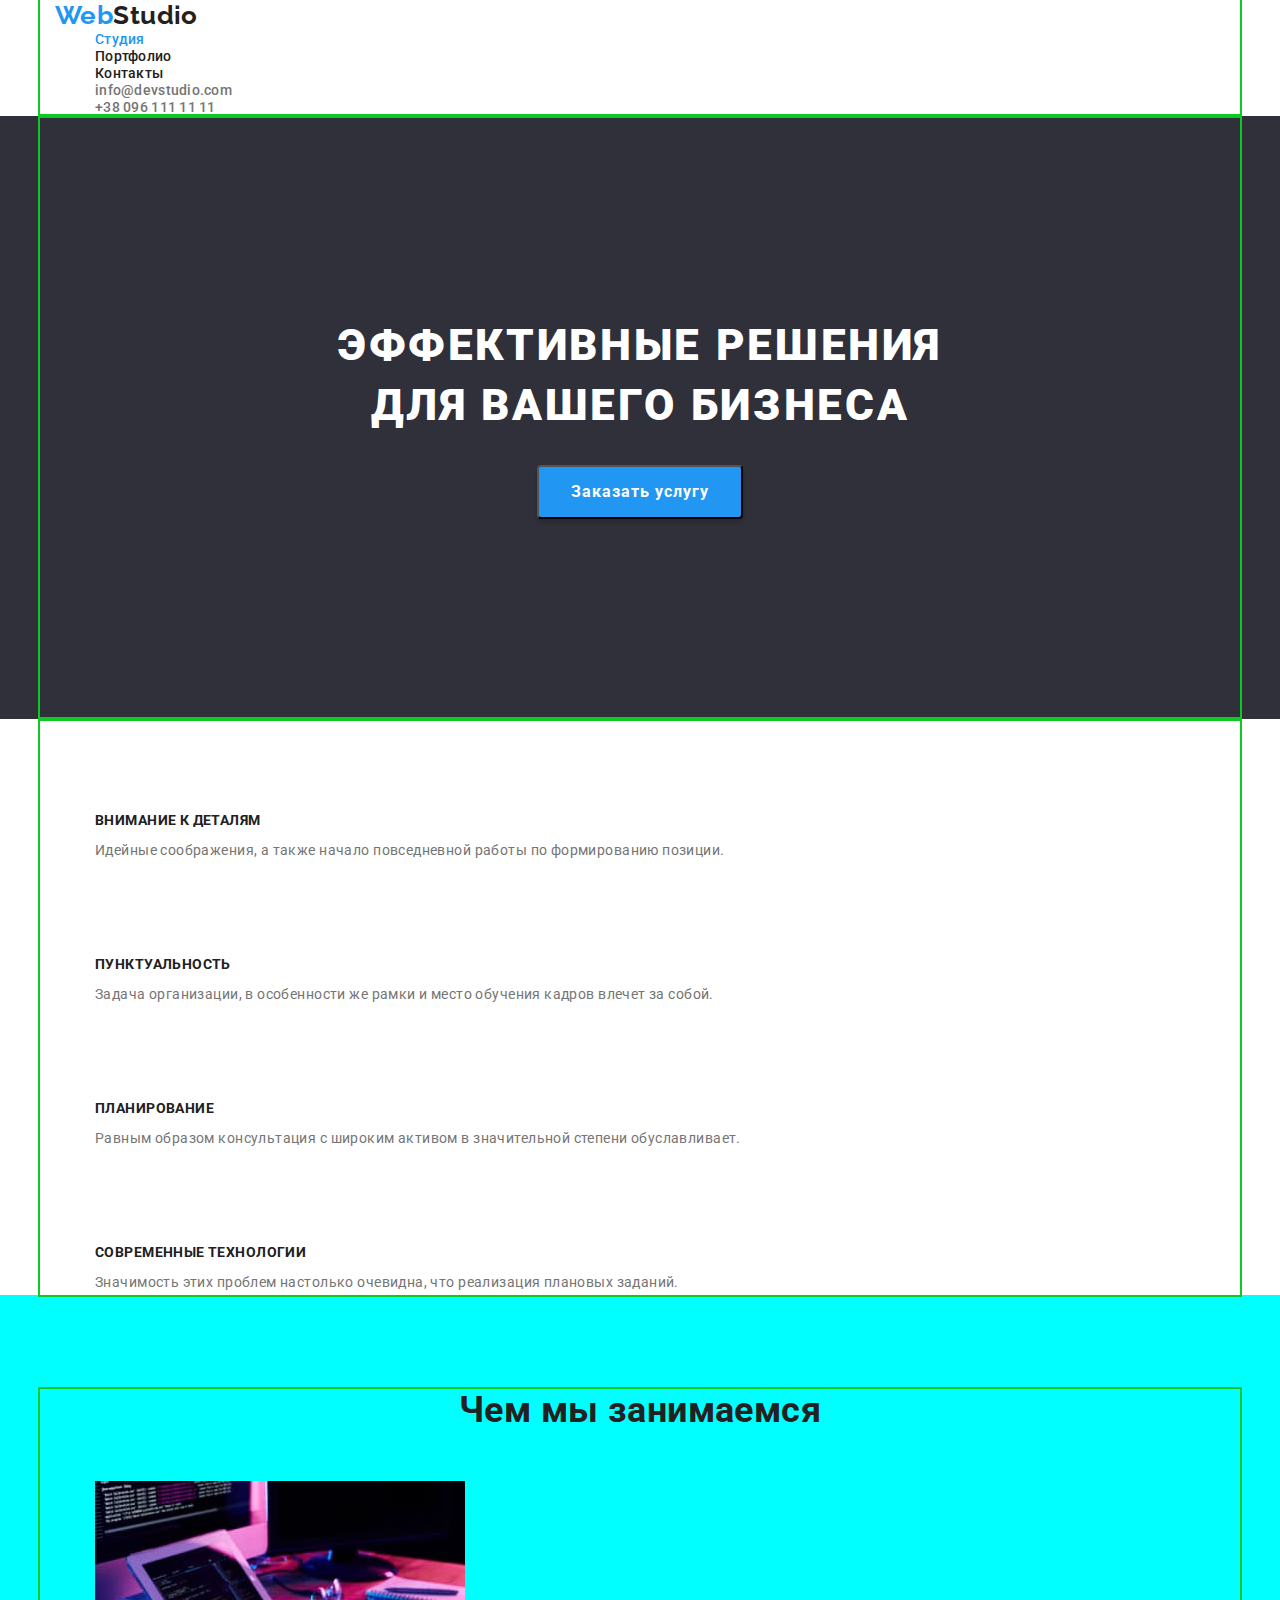
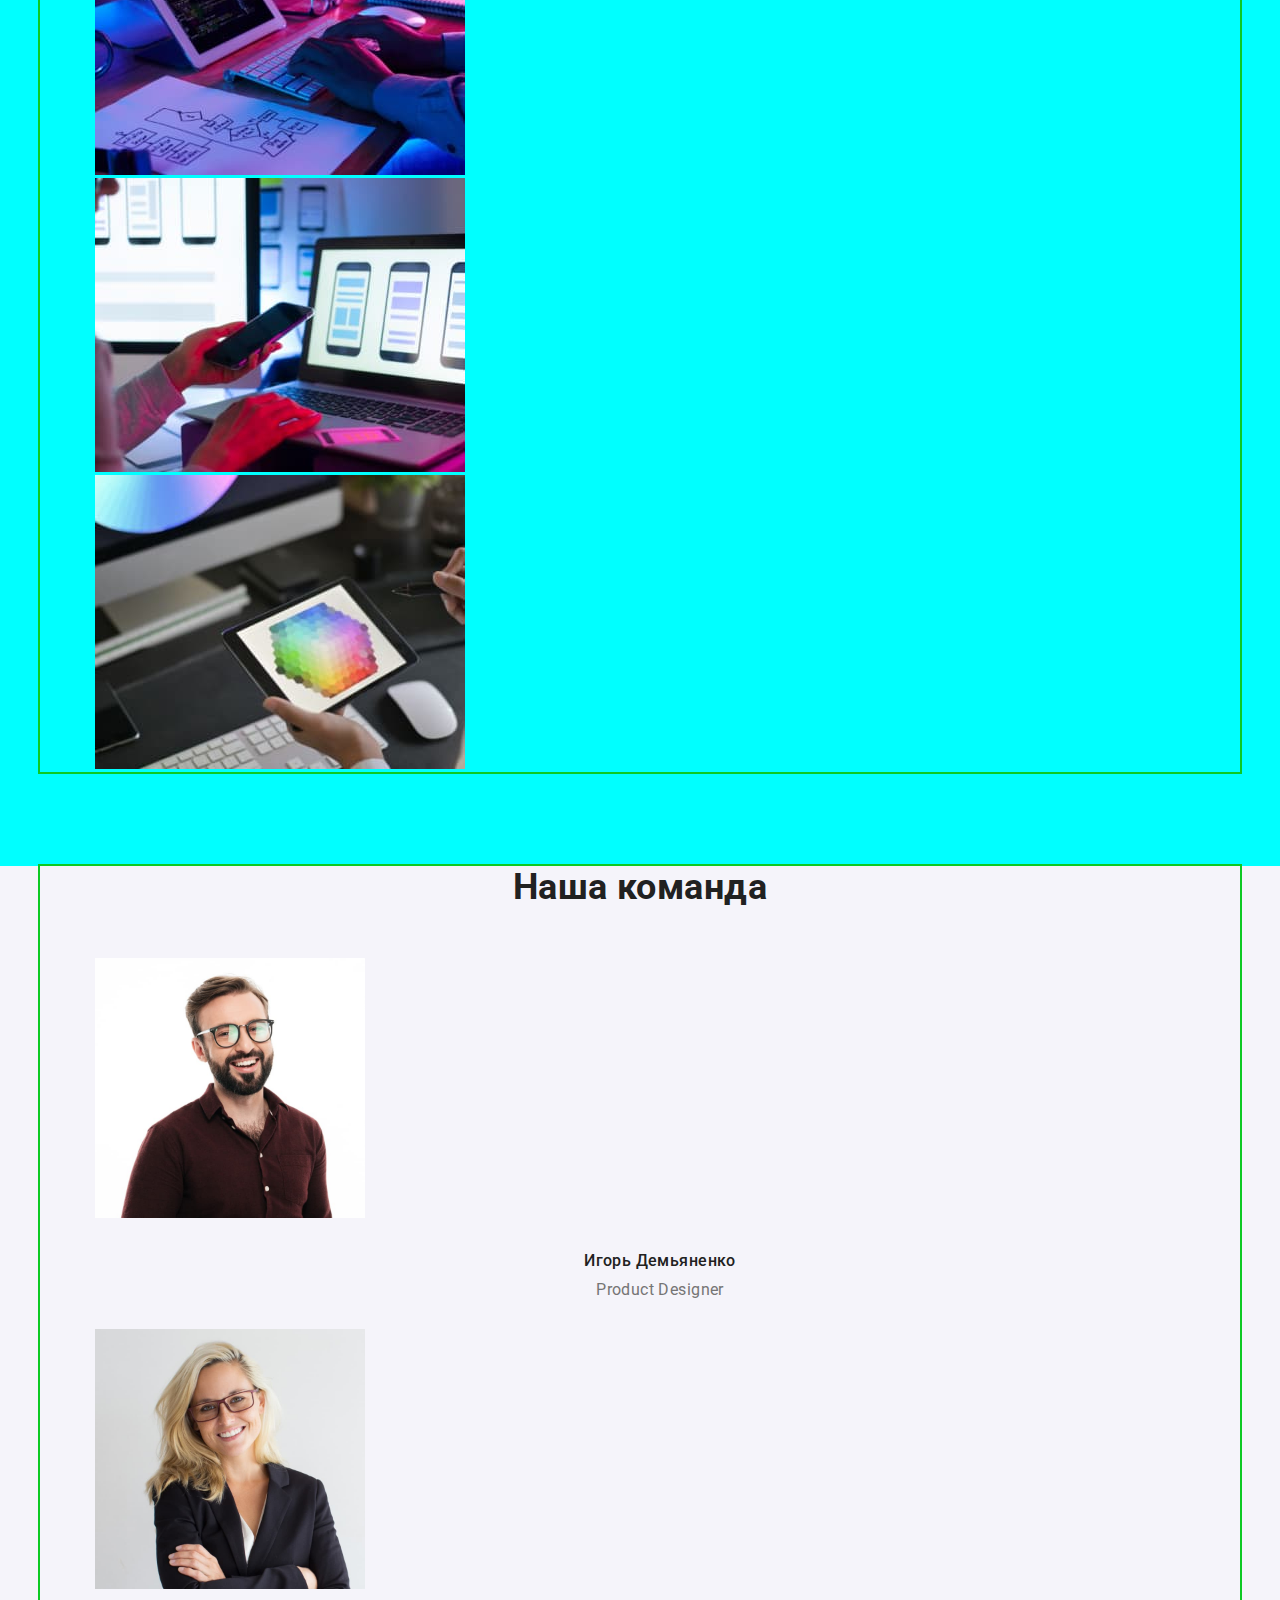
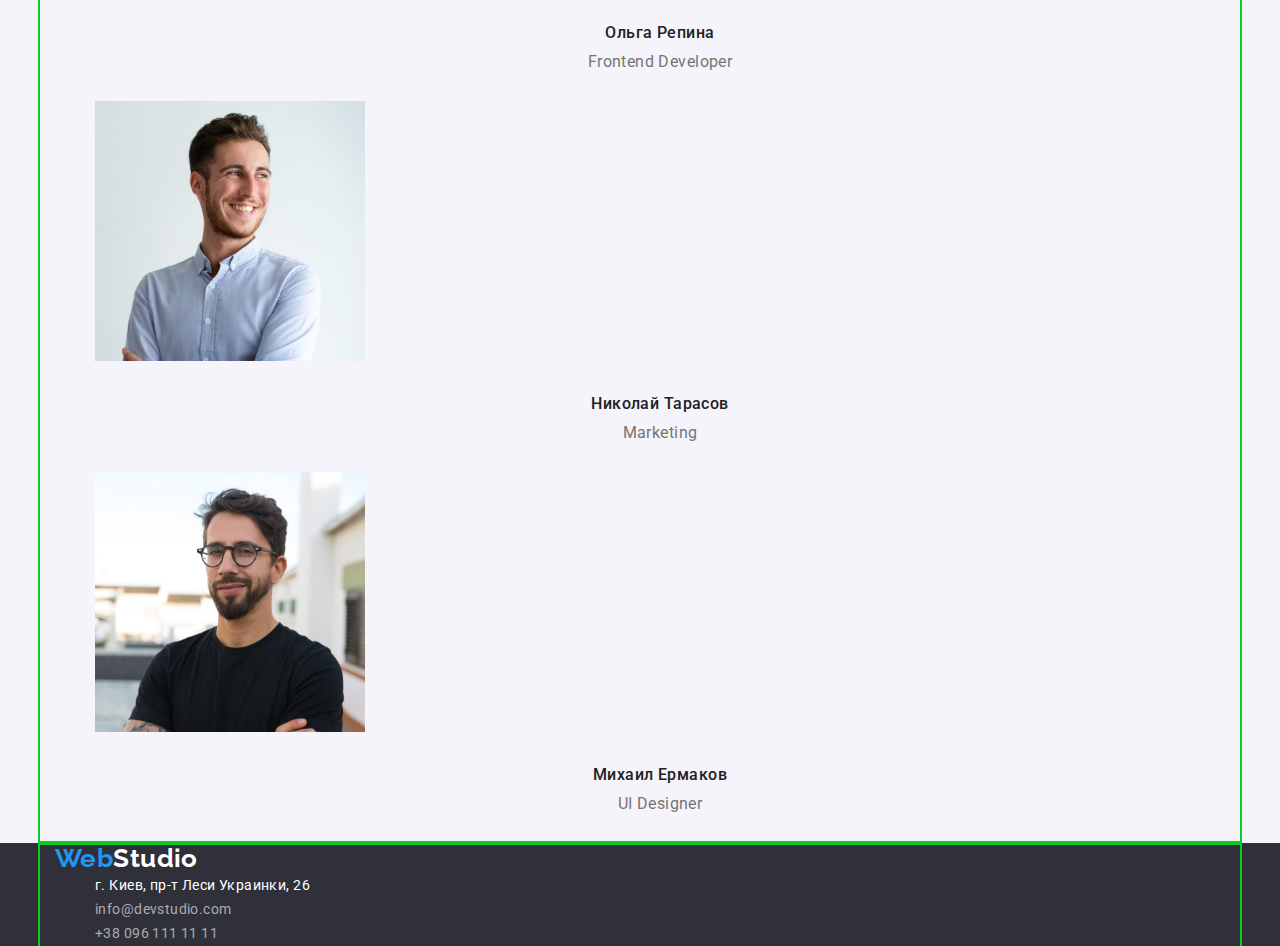
==== index.html @ e0952e37 "Задал данные с макета кроме Хедера, Футера и кнопок" ====
<!DOCTYPE html>
<html lang="ru">
  <head>
    <meta charset="UTF-8" />
    <meta http-equiv="X-UA-Compatible" content="IE=edge" />
    <meta name="viewport" content="width=device-width, initial-scale=1.0" />
    <title>WebStudio</title>
    <link rel="preconnect" href="https://fonts.googleapis.com" />
    <link rel="preconnect" href="https://fonts.gstatic.com" crossorigin />
    <link
      href="https://fonts.googleapis.com/css2?family=Raleway:wght@700&family=Roboto:wght@400;500;700;900&display=swap"
      rel="stylesheet"
    />
    <link
      rel="stylesheet"
      href="https://cdn.jsdelivr.net/npm/modern-normalize@1.1.0/modern-normalize.min.css"
    />
    <link rel="stylesheet" href="./css/styles.css" />
  </head>
  <body>
    <!-- Шапка сайта -->
    <header>
      <div class="container">
        <nav>
          <a href="" class="logo link"><span class="accent">Web</span>Studio</a>
          <ul class="navigation-list list">
            <li><a href="index.html" class="link current">Студия</a></li>
            <li><a href="portfolio.html" class="link">Портфолио</a></li>
            <li><a href="" class="link">Контакты</a></li>
          </ul>
        </nav>
        <ul class="contacts-list list">
          <li><a href="mailto:info@devstudio.com" class="email link">info@devstudio.com</a></li>
          <li><a href="tel:+380961111111" class="phone link">+38 096 111 11 11</a></li>
        </ul>
      </div>
    </header>
    <main>
      <!-- Заглавие -->
      <section class="btn dark">
        <div class="container">
          <h1 class="title">Эффективные решения для вашего бизнеса</h1>
          <button type="button" class="button">Заказать услугу</button>
        </div>
      </section>
      <!-- Приемущества -->
      <section>
        <div class="container">
          <h2 class="visually-hidden">Приемущества нашей работы</h2>
          <ul class="priority-list list">
            <li>
              <h3 class="subtitle-priority">Внимание к деталям</h3>
              <p class="text">
                Идейные соображения, а также начало повседневной работы по формированию позиции.
              </p>
            </li>
            <li>
              <h3 class="subtitle-priority">Пунктуальность</h3>
              <p class="text">
                Задача организации, в особенности же рамки и место обучения кадров влечет за собой.
              </p>
            </li>
            <li>
              <h3 class="subtitle-priority">Планирование</h3>
              <p class="text">
                Равным образом консультация с широким активом в значительной степени обуславливает.
              </p>
            </li>
            <li>
              <h3 class="subtitle-priority">Современные технологии</h3>
              <p class="text">
                Значимость этих проблем настолько очевидна, что реализация плановых заданий.
              </p>
            </li>
          </ul>
        </div>
      </section>
      <!-- Фото демонстрирующие чем мы занимаемся -->
      <section class="section">
        <div class="container">
          <h2 class="subject">Чем мы занимаемся</h2>
          <ul class="activity-list list">
            <li>
              <img
                src="./images/box-F-1.jpg"
                alt="мы работаем над создаем сайта"
                width="370"
                height="294"
              />
            </li>
            <li>
              <img
                src="./images/box-F-2.jpg"
                alt="мы работаем над создаем мобильного приложения"
                width="370"
                height="294"
              />
            </li>
            <li>
              <img
                src="./images/box-F-3.jpg"
                alt="мы выполняем работу по дизайну"
                width="370"
                height="294"
              />
            </li>
          </ul>
        </div>
      </section>
      <!-- Фото представителей нашей команды, их имена и должности -->
      <section class="secondary">
        <div class="container">
          <h2 class="heading">Наша команда</h2>
          <ul class="command-list list">
            <li>
              <img
                src="./images/img-F-1.jpg"
                alt="Игорь Демьяненко - изображение типа портрет"
                width="270"
                height="260"
              />
              <h3 class="items">Игорь Демьяненко</h3>
              <p lang="en" class="position">Product Designer</p>
            </li>
            <li>
              <img
                src="./images/img-F-2.jpg"
                alt="Ольга Репина - изображение типа портрет"
                width="270"
                height="260"
              />
              <h3 class="items">Ольга Репина</h3>
              <p lang="en" class="position">Frontend Developer</p>
            </li>
            <li>
              <img
                src="./images/img-F-3.jpg"
                alt="Николай Тарасов - изображение типа портрет"
                width="270"
                height="260"
              />
              <h3 class="items">Николай Тарасов</h3>
              <p lang="en" class="position">Marketing</p>
            </li>
            <li>
              <img
                src="./images/img-F-4.jpg"
                alt="Михаил Ермаков - изображение типа портрет"
                width="270"
                height="260"
              />
              <h3 class="items">Михаил Ермаков</h3>
              <p lang="en" class="position">UI Designer</p>
            </li>
          </ul>
        </div>
      </section>
    </main>
    <!-- Подвал сайта -->
    <footer class="footer">
      <div class="container">
        <a href="" class="logo-footer link"><span class="accent">Web</span>Studio</a>
        <address>
          <ul class="contacts-list list">
            <li>
              <a
                href="https://goo.gl/maps/5S5dMyk2Rb5R47MP8"
                target="_blank"
                rel="noopener noreferrer"
                class="office link"
                >г. Киев, пр-т Леси Украинки, 26</a
              >
            </li>
            <li>
              <a href="mailto:info@devstudio.com" class="email-footer link">info@devstudio.com</a>
            </li>
            <li><a href="tel:+380961111111" class="phone-footer link">+38 096 111 11 11</a></li>
          </ul>
        </address>
      </div>
    </footer>
  </body>
</html>
---- css/styles.css ----
:root {
  --main-font: 'Roboto', sans-serif;
  --secondary-font: 'Raleway', sans-serif;
  /* Цвет текста */
  --basic-color: #212121;
  --secondary-color: #757575;
  --logo-color: #000000;
  --logo-footer: #ffffff;
  --contacts-footer: #ffffff;
  --contacts-list-footer: rgba(255, 255, 255, 0.6);
  --title: #ffffff;
  --button: #ffffff;
  --office: #ffffff;
  /* Цвет фона */
  --dark-bg: #2f303a;
  --secondary-bg: #f5f4fa;
  /* Акцент цвета текста и фона*/
  --accent-color: #2196f3;
  --accent-color-hover: #188ce8;
}
body {
  font-family: var(--main-font);
  color: var(--basic-color);
  font-size: 14px;
  letter-spacing: 0.03em;
  background-color: #ffffff;
}
.visually-hidden {
  position: absolute;
  width: 1px;
  height: 1px;
  margin: -1px;
  border: 0;
  padding: 0;
  white-space: nowrap;
  clip-path: inset(100%);
  clip: rect(0 0 0 0);
  overflow: hidden;
}
/* Фон */
.footer {
  background-color: var(--dark-bg);
}
.secondary {
  background-color: var(--secondary-bg);
}
.dark {
  background-color: var(--dark-bg);
}
/* Убираем маркеры неупорядоченого списка */
.list {
  list-style: none;
}
/* Убираем декорацыю текста */
.link {
  text-decoration: none;
}
/* скидываем margin селекторам тегов */
ul,
p,
h1,
h2,
h3 {
  margin-top: 0;
  margin-bottom: 0;
}
.container {
  margin-left: auto;
  margin-right: auto;
  width: 1200px;
  padding-left: 15px;
  padding-right: 15px;
  outline: 2px solid rgb(13, 201, 35);
}

.section {
  padding-top: 94px;
  padding-bottom: 94px;
  background-color: aqua;
}
/* ------------- Шапка ------------- */
.header {
}

/* Ссылка с логотипом */
.logo .accent {
  color: var(--accent-color);
}
.logo {
  color: var(--main-font);
  font-family: var(--secondary-font);
  font-weight: 700;
  font-size: 26px;
  line-height: 1.19;
}
/* Список навигации */
.navigation-list .link {
  font-weight: 500;
  line-height: 1.14;
  color: var(--basic-color);
  letter-spacing: 0.02em;
}
.navigation-list .link:hover,
.navigation-list .link:focus {
  color: var(--accent-color);
}
.navigation-list .current {
  color: var(--accent-color);
}
/* Список контактов */
.contacts-list .email {
  font-weight: 500;
  line-height: 1.14;
  letter-spacing: 0.02em;
  font-style: normal;
  color: var(--secondary-color);
}
.contacts-list .email:hover,
.contacts-list .email:focus {
  color: var(--accent-color);
}
.contacts-list .phone {
  font-weight: 500;
  line-height: 1.14;
  letter-spacing: 0.02em;
  font-style: normal;
  color: var(--secondary-color);
}
.contacts-list .phone:hover,
.contacts-list .phone:focus {
  color: var(--accent-color);
}
/* ------------- Герой ------------- */
/* Заглавие */
.title {
  padding-top: 200px;
  padding-bottom: 30px;
  margin-left: auto;
  margin-right: auto;
  width: 696px;
  font-weight: 900;
  font-size: 44px;
  line-height: 1.36;
  text-align: center;
  color: var(--title);
  letter-spacing: 0.06em;
  text-transform: uppercase;
}
/* Кнопка заказа услуги */
.btn {
  text-align: center;
}
.button {
  margin-bottom: 200px;
  border-radius: 4px;
  padding: 10px 32px;
  min-width: 200px;
  box-shadow: 0px 4px 4px rgba(0, 0, 0, 0.15);
  font-family: var(--main-font);
  font-weight: 700;
  font-size: 16px;
  line-height: 1.87;
  letter-spacing: 0.06em;
  background-color: var(--accent-color);
  color: var(--button);
  cursor: pointer;
}
.button:hover,
.button:focus {
  background-color: var(--accent-color-hover);
}
/* ------------- Приемущества ------------- */
/* Приемущества работы */
.subtitle-priority {
  padding-top: 94px;
  padding-bottom: 10px;
  font-weight: 700;
  line-height: 1.14;
  font-size: 14px;
  color: var(--basic-color);
  text-transform: uppercase;
}
/* Текстовый контент к приемуществам работы */
.text {
  font-weight: 400;
  line-height: 1.71;
  color: var(--secondary-color);
}
/* ------------- Работы ------------- */
/* Чем мы занмаемся */
.subject {
  padding-bottom: 50px;
  font-weight: 700;
  line-height: 1.17;
  font-size: 36px;
  text-align: center;
  color: var(--basic-color);
}
/* ------------- Команда ------------- */
/* Наша команда */
.heading {
  padding-bottom: 50px;
  font-weight: 700;
  line-height: 1.17;
  font-size: 36px;
  text-align: center;
  color: var(--basic-color);
}
/* Список имен представителей нашей команди */
.items {
  padding-top: 30px;
  padding-bottom: 10px;
  font-weight: 500;
  line-height: 1.19;
  font-size: 16px;
  text-align: center;
  color: var(--basic-color);
}
/* Должности представителей нашей команды */
.position {
  padding-bottom: 30px;
  font-weight: 400;
  line-height: 1.19;
  font-size: 16px;
  text-align: center;
  color: var(--secondary-color);
}
/* ------------- Портфолио -------------*/
/* Кнопки фильтров из списка кнопок портфолио*/
.portfolio-btn {
  border-radius: 4px;
  padding: 6px 22px;
  box-shadow: 0px 3px 1px rgba(0, 0, 0, 0.1), 0px 1px 2px rgba(0, 0, 0, 0.08),
    0px 2px 2px rgba(0, 0, 0, 0.12);
  font-family: var(----main-font);
  font-weight: 500;
  font-size: 16px;
  line-height: 1.62;
  letter-spacing: 0.03em;
  background-color: var(--secondary-bg);
  color: var(--basic-color);
  text-align: center;
  cursor: pointer;
}
.portfolio-btn:hover,
.portfolio-btn:focus {
  background-color: var(--accent-color);
  color: var(--button);
}
/* Контент фильтрующигося списком портфолио */
.content {
  padding-top: 20px;
  padding-bottom: 4px;
  font-weight: 700;
  font-size: 18px;
  line-height: 2;
  letter-spacing: 0.06em;
  text-align: center;
  color: var(--basic-color);
}
/* Направление контента фильтрующигося списком портфолио */
.content-direction {
  padding-bottom: 20px;
  font-weight: 400;
  font-size: 16px;
  line-height: 1.87;
  color: var(--secondary-color);
}
/* ------------- Подвал ------------- */
/* Ссылка с логотипом футера*/
.logo-footer .accent {
  color: var(--accent-color);
}
.logo-footer {
  color: var(--logo-footer);
  font-family: var(--secondary-font);
  font-weight: 700;
  font-size: 26px;
  line-height: 1.19;
}
/* Список контактов футера */
.contacts-list .email-footer {
  line-height: 1.71;
  font-weight: 400;
  font-style: normal;
  color: var(--contacts-footer);
  color: var(--contacts-list-footer);
}
.contacts-list .email-footer:hover,
.contacts-list .email-footer:focus {
  color: var(--accent-color);
}
.contacts-list .phone-footer {
  line-height: 1.71;
  font-weight: 400;
  font-style: normal;
  color: var(--contacts-footer);
  color: var(--contacts-list-footer);
}
.contacts-list .phone-footer:hover,
.contacts-list .phone-footer:focus {
  color: var(--accent-color);
}
/* Почтовый адрес */
.office {
  font-weight: 400;
  line-height: 1.71;
  font-style: normal;
  color: var(--office);
}
.office:hover,
.office:focus {
  color: var(--accent-color);
}
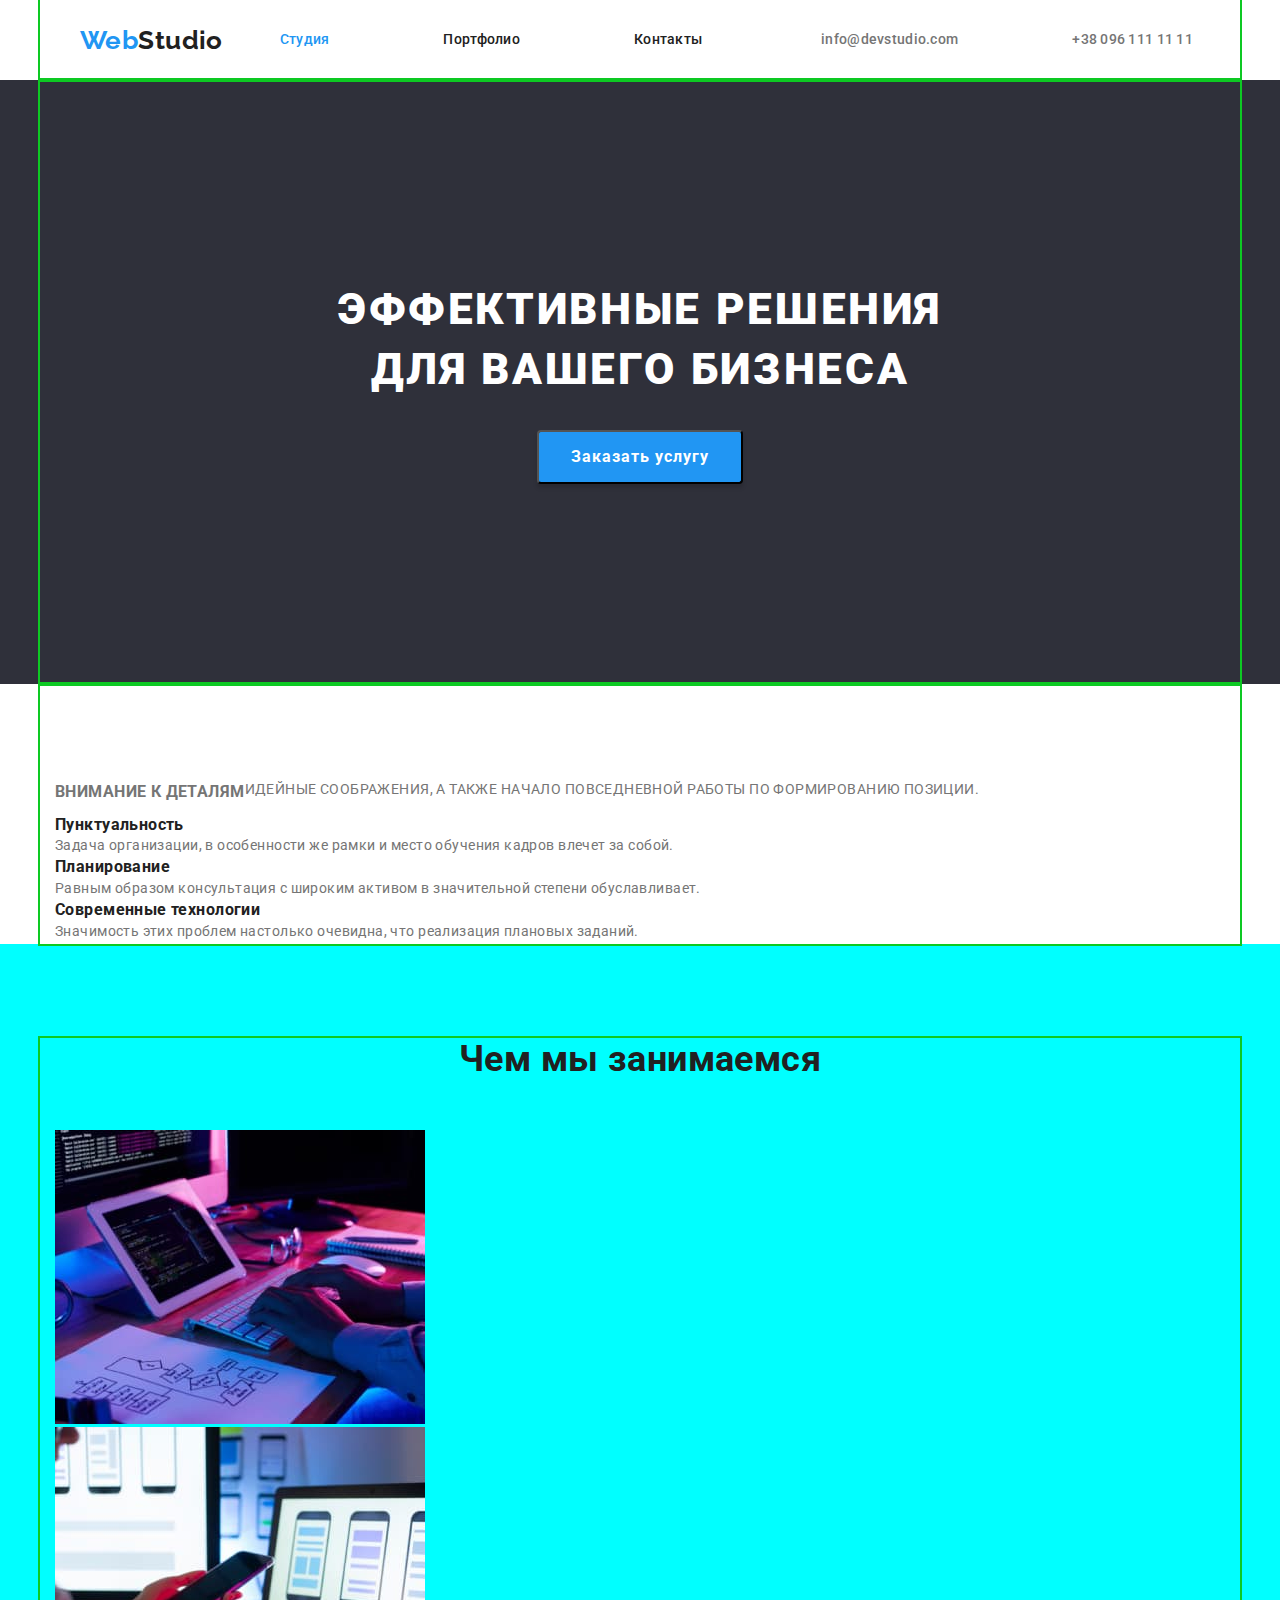
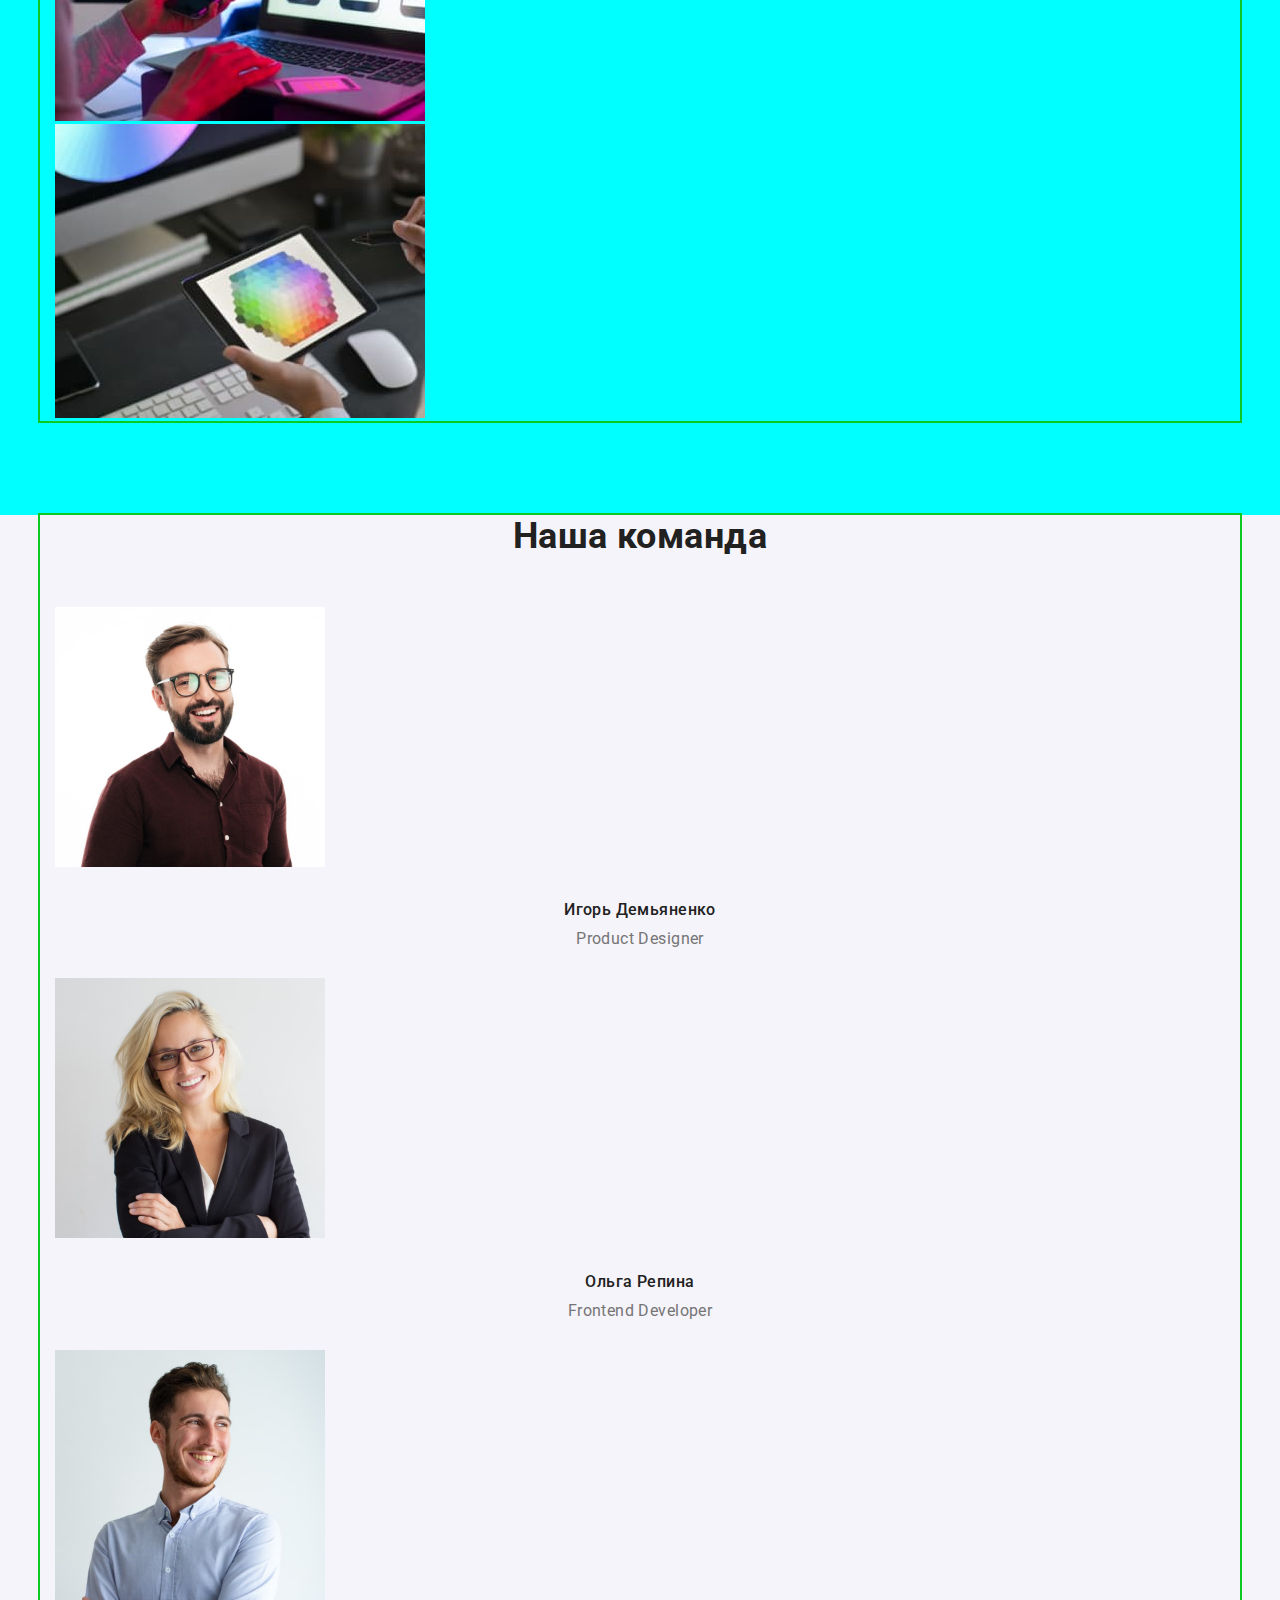
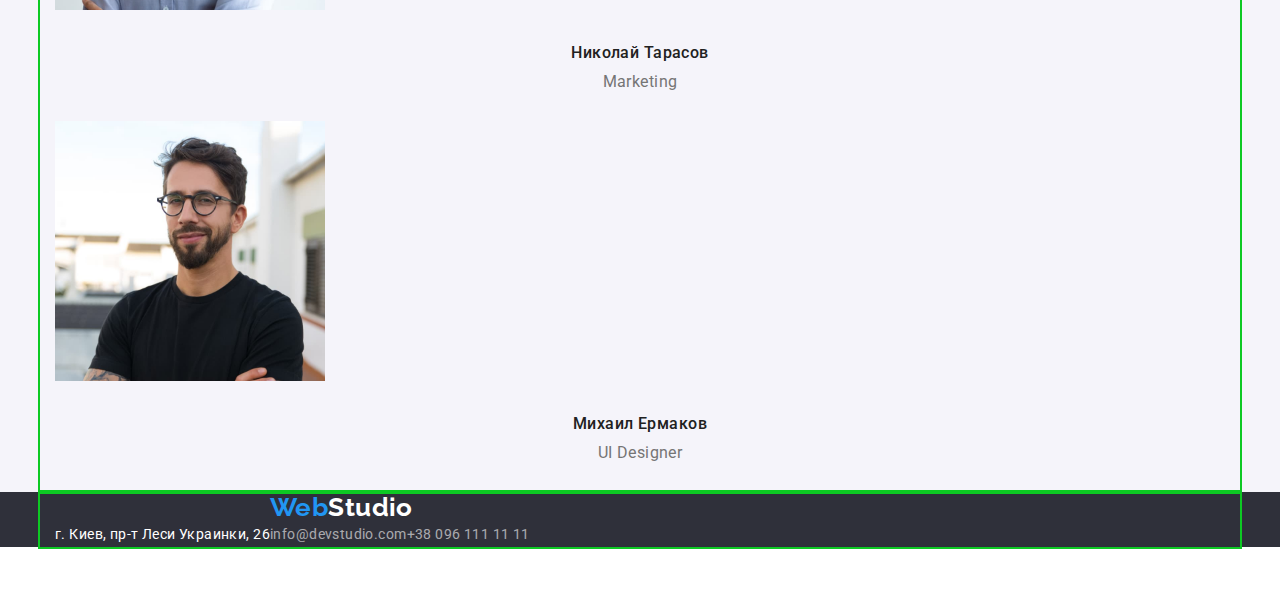
==== commit ab146d4d: "Закончил шапку, герой и начал приоритеты работы" ====
--- a/index.html
+++ b/index.html
@@ -20,18 +20,22 @@
   <body>
     <!-- Шапка сайта -->
     <header>
-      <div class="container">
-        <nav>
+      <div class="container main-nav">
+        <nav class="main-nav">
           <a href="" class="logo link"><span class="accent">Web</span>Studio</a>
           <ul class="navigation-list list">
-            <li><a href="index.html" class="link current">Студия</a></li>
-            <li><a href="portfolio.html" class="link">Портфолио</a></li>
-            <li><a href="" class="link">Контакты</a></li>
+            <li class="item"><a href="index.html" class="link current">Студия</a></li>
+            <li class="item"><a href="portfolio.html" class="link">Портфолио</a></li>
+            <li class="item"><a href="" class="link">Контакты</a></li>
           </ul>
         </nav>
         <ul class="contacts-list list">
-          <li><a href="mailto:info@devstudio.com" class="email link">info@devstudio.com</a></li>
-          <li><a href="tel:+380961111111" class="phone link">+38 096 111 11 11</a></li>
+          <li class="item">
+            <a href="mailto:info@devstudio.com" class="email link">info@devstudio.com</a>
+          </li>
+          <li class="item">
+            <a href="tel:+380961111111" class="phone link">+38 096 111 11 11</a>
+          </li>
         </ul>
       </div>
     </header>
@@ -45,10 +49,10 @@
       </section>
       <!-- Приемущества -->
       <section>
-        <div class="container">
+        <div class="container priority-list">
           <h2 class="visually-hidden">Приемущества нашей работы</h2>
           <ul class="priority-list list">
-            <li>
+            <li class="priority-list subtitle text">
               <h3 class="subtitle-priority">Внимание к деталям</h3>
               <p class="text">
                 Идейные соображения, а также начало повседневной работы по формированию позиции.
--- a/css/styles.css
+++ b/css/styles.css
@@ -49,6 +49,8 @@
 }
 /* Убираем маркеры неупорядоченого списка */
 .list {
+  padding: 0;
+  margin: 0;
   list-style: none;
 }
 /* Убираем декорацыю текста */
@@ -72,21 +74,39 @@
   padding-right: 15px;
   outline: 2px solid rgb(13, 201, 35);
 }
-
 .section {
   padding-top: 94px;
   padding-bottom: 94px;
   background-color: aqua;
 }
 /* ------------- Шапка ------------- */
-.header {
-}
-
+/* Flexbox для header */
+.navigation-list {
+  display: flex;
+  align-items: center;
+}
+.navigation-list .item + .item {
+  margin-left: 50px;
+}
+.contacts-list {
+  display: flex;
+  align-items: center;
+  margin-left: auto;
+}
+.contacts-list .item + .item {
+  margin-left: 50px;
+}
+.main-nav {
+  display: flex;
+  align-items: center;
+}
 /* Ссылка с логотипом */
 .logo .accent {
   color: var(--accent-color);
 }
 .logo {
+  display: block;
+  padding: 24px 25px;
   color: var(--main-font);
   font-family: var(--secondary-font);
   font-weight: 700;
@@ -95,6 +115,8 @@
 }
 /* Список навигации */
 .navigation-list .link {
+  display: block;
+  padding: 32px 32px;
   font-weight: 500;
   line-height: 1.14;
   color: var(--basic-color);
@@ -109,6 +131,8 @@
 }
 /* Список контактов */
 .contacts-list .email {
+  display: block;
+  padding: 32px 32px;
   font-weight: 500;
   line-height: 1.14;
   letter-spacing: 0.02em;
@@ -120,6 +144,8 @@
   color: var(--accent-color);
 }
 .contacts-list .phone {
+  display: block;
+  padding: 32px 32px;
   font-weight: 500;
   line-height: 1.14;
   letter-spacing: 0.02em;
@@ -171,7 +197,13 @@
 }
 /* ------------- Приемущества ------------- */
 /* Приемущества работы */
-.subtitle-priority {
+.priority-list .list {
+  display: flex;
+  flex-wrap: wrap;
+  flex-basis: calc(100 / 4 - 15px);
+}
+.subtitle {
+  display: flex;
   padding-top: 94px;
   padding-bottom: 10px;
   font-weight: 700;
@@ -182,6 +214,7 @@
 }
 /* Текстовый контент к приемуществам работы */
 .text {
+  display: flex;
   font-weight: 400;
   line-height: 1.71;
   color: var(--secondary-color);
@@ -272,6 +305,8 @@
   color: var(--accent-color);
 }
 .logo-footer {
+  width: 145px;
+  padding: 60px 1230px 20px 215px;
   color: var(--logo-footer);
   font-family: var(--secondary-font);
   font-weight: 700;
@@ -280,6 +315,8 @@
 }
 /* Список контактов футера */
 .contacts-list .email-footer {
+  padding-bottom: 9px;
+  width: 231px;
   line-height: 1.71;
   font-weight: 400;
   font-style: normal;
@@ -291,6 +328,8 @@
   color: var(--accent-color);
 }
 .contacts-list .phone-footer {
+  padding-bottom: 60px;
+  width: 231px;
   line-height: 1.71;
   font-weight: 400;
   font-style: normal;
@@ -303,6 +342,8 @@
 }
 /* Почтовый адрес */
 .office {
+  padding-bottom: 9px;
+  width: 231px;
   font-weight: 400;
   line-height: 1.71;
   font-style: normal;
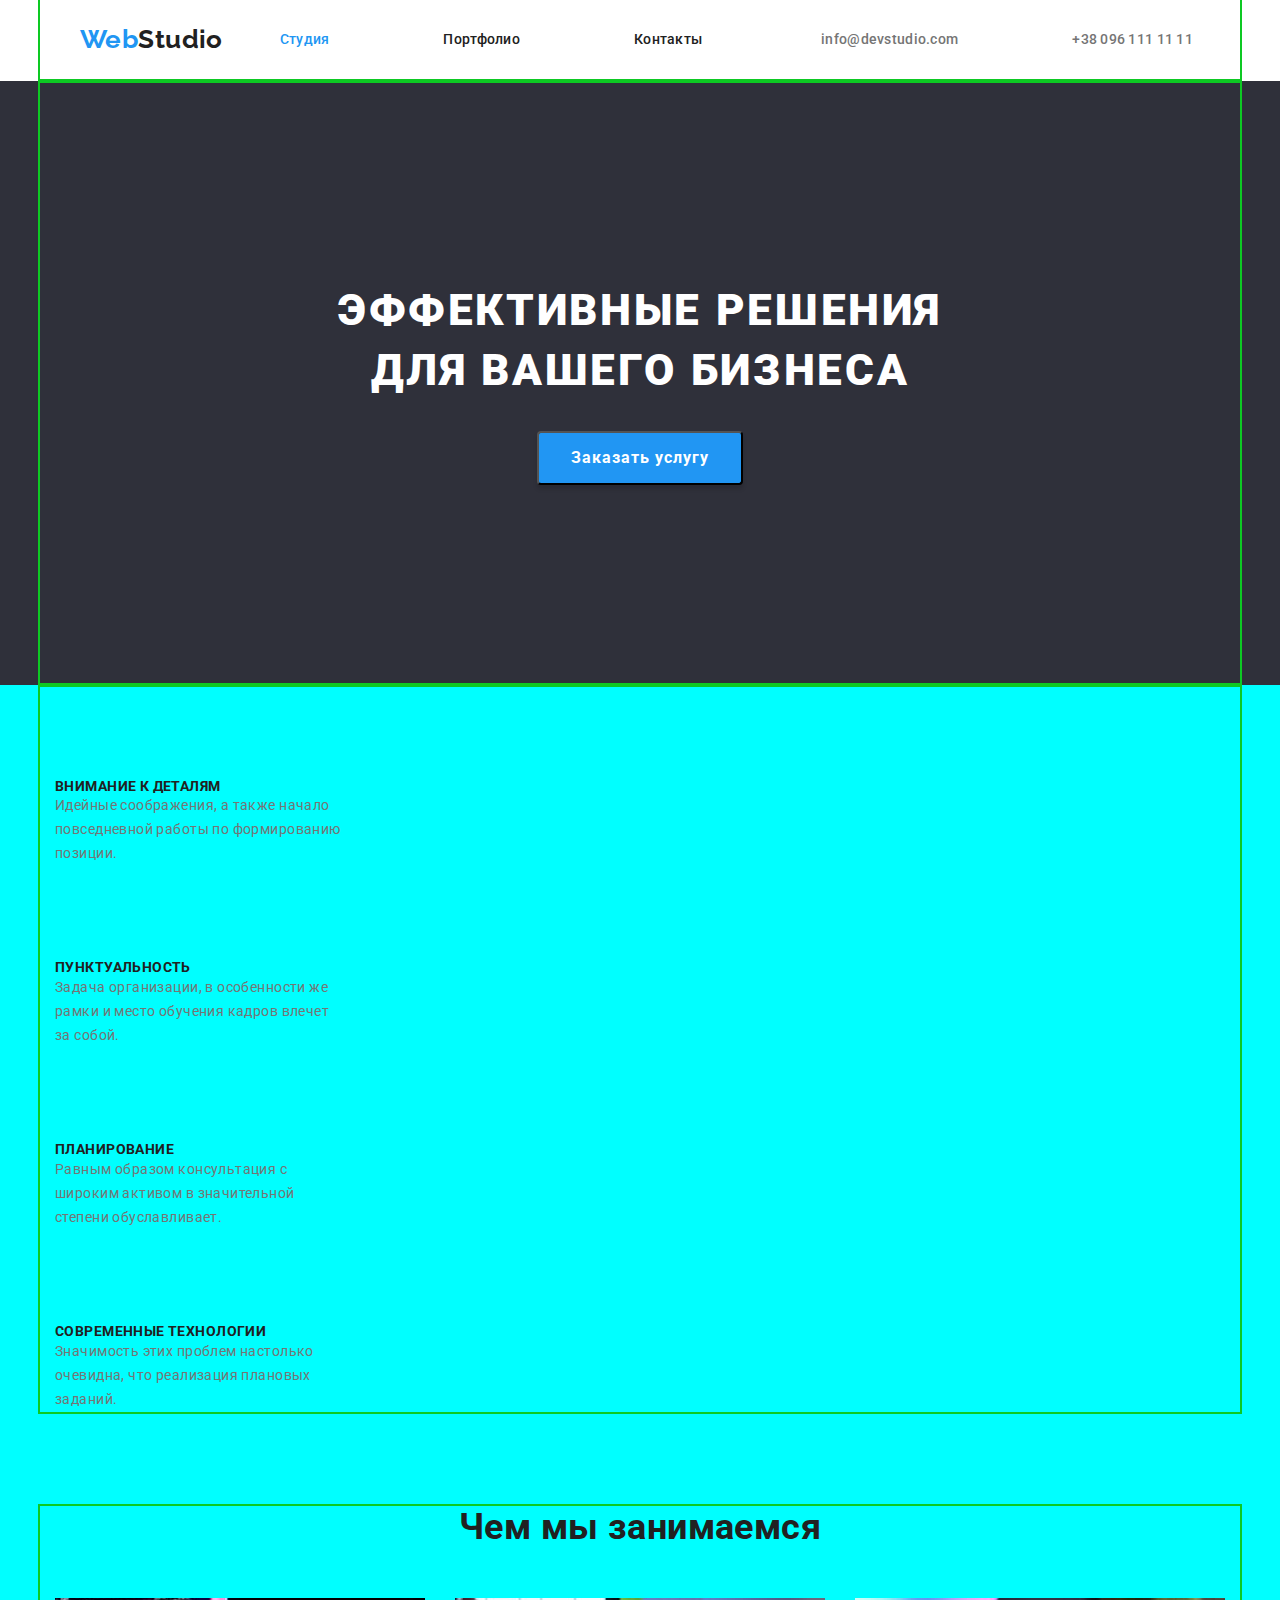
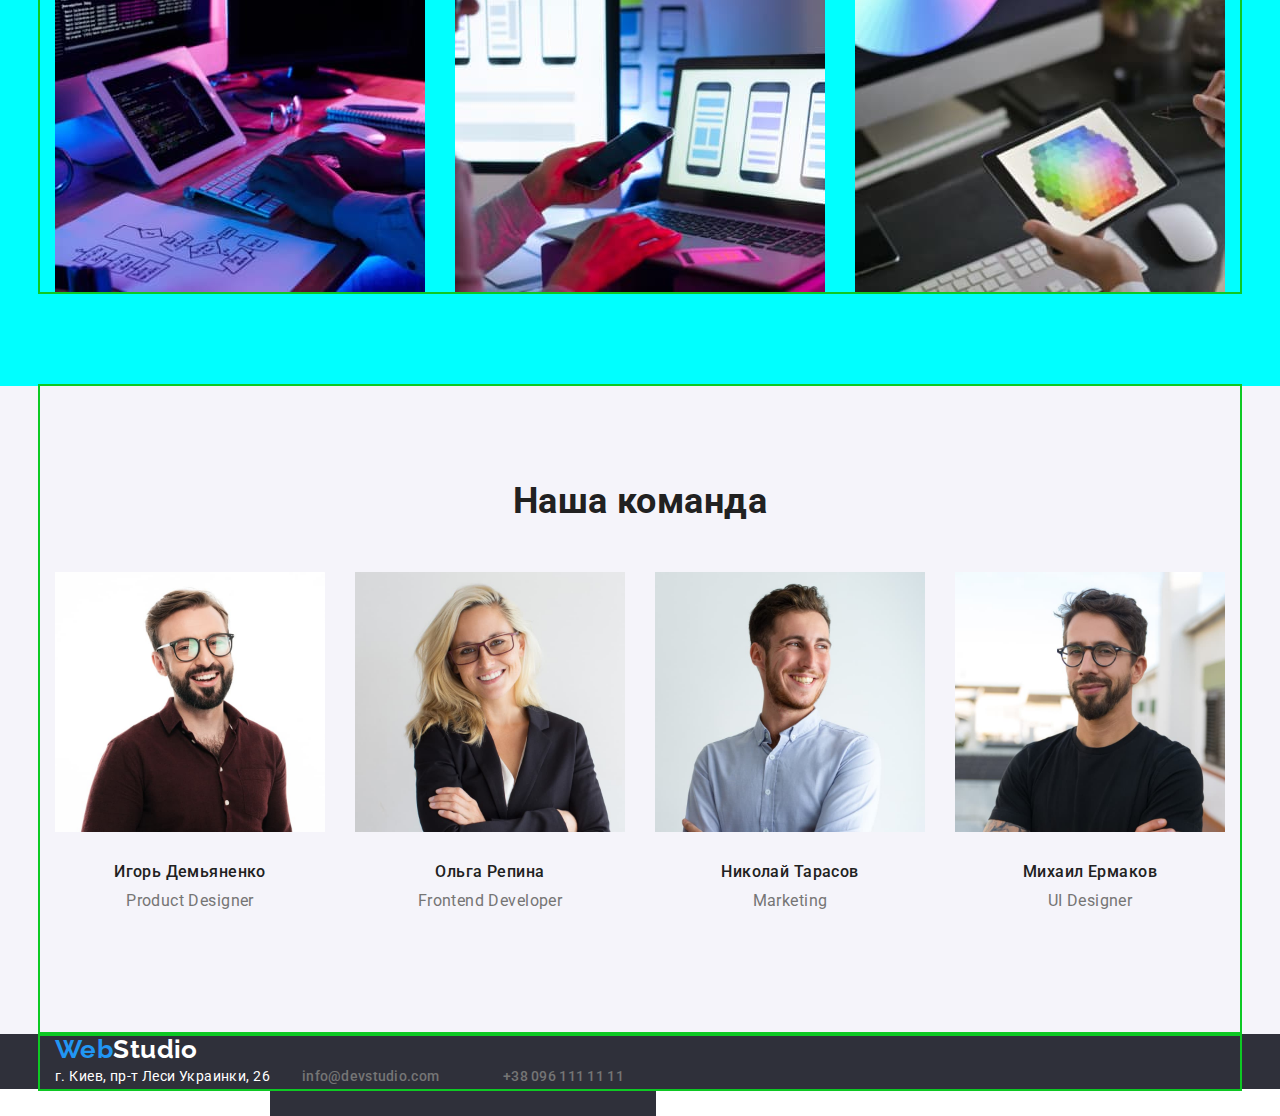
==== commit fcc5a19f: "Закончил партфолио" ====
--- a/index.html
+++ b/index.html
@@ -48,33 +48,49 @@
         </div>
       </section>
       <!-- Приемущества -->
-      <section>
+      <section class="section">
         <div class="container priority-list">
           <h2 class="visually-hidden">Приемущества нашей работы</h2>
-          <ul class="priority-list list">
-            <li class="priority-list subtitle text">
-              <h3 class="subtitle-priority">Внимание к деталям</h3>
+          <ul class="priority list">
+            <li class="subtitle-text">
+              <div class="scroll-subtitle">
+              <h3 class="subtitle">Внимание к деталям</h3>
+              </div>
+              <div class="clarification-text">
               <p class="text">
                 Идейные соображения, а также начало повседневной работы по формированию позиции.
               </p>
-            </li>
-            <li>
-              <h3 class="subtitle-priority">Пунктуальность</h3>
+              </div>
+            </li>
+            <li class="subtitle-text">
+              <div class="scroll-subtitle">
+              <h3 class="subtitle">Пунктуальность</h3>
+              </div>
+              <div class="clarification-text">
               <p class="text">
                 Задача организации, в особенности же рамки и место обучения кадров влечет за собой.
               </p>
-            </li>
-            <li>
-              <h3 class="subtitle-priority">Планирование</h3>
+              </div>
+            </li>
+            <li class="subtitle-text">
+              <div class="scroll-subtitle">
+              <h3 class="subtitle">Планирование</h3>
+              </div>
+              <div class="clarification-text">
               <p class="text">
                 Равным образом консультация с широким активом в значительной степени обуславливает.
               </p>
-            </li>
-            <li>
-              <h3 class="subtitle-priority">Современные технологии</h3>
+              </div>
+            </li>
+            <li class="subtitle-text">
+              <div class="scroll-subtitle">
+              <h3 class="subtitle">Современные технологии</h3>
+              </div>
+              <div class="clarification-text">
               <p class="text">
                 Значимость этих проблем настолько очевидна, что реализация плановых заданий.
               </p>
+            </div>
             </li>
           </ul>
         </div>
@@ -162,11 +178,11 @@
     </main>
     <!-- Подвал сайта -->
     <footer class="footer">
-      <div class="container">
+      <div class="container footer">
         <a href="" class="logo-footer link"><span class="accent">Web</span>Studio</a>
         <address>
           <ul class="contacts-list list">
-            <li>
+            <li class="office address">
               <a
                 href="https://goo.gl/maps/5S5dMyk2Rb5R47MP8"
                 target="_blank"
@@ -175,10 +191,10 @@
                 >г. Киев, пр-т Леси Украинки, 26</a
               >
             </li>
-            <li>
-              <a href="mailto:info@devstudio.com" class="email-footer link">info@devstudio.com</a>
-            </li>
-            <li><a href="tel:+380961111111" class="phone-footer link">+38 096 111 11 11</a></li>
+            <li class="contacts email-address">
+              <a href="mailto:info@devstudio.com" class="email footer link">info@devstudio.com</a>
+            </li class="contacts phone-address">
+            <li><a href="tel:+380961111111" class="phone footer link">+38 096 111 11 11</a></li>
           </ul>
         </address>
       </div>
--- a/css/styles.css
+++ b/css/styles.css
@@ -17,6 +17,8 @@
   /* Акцент цвета текста и фона*/
   --accent-color: #2196f3;
   --accent-color-hover: #188ce8;
+  /* Переменная зазоров между карточками*/
+  --filter-list-card: 30px;
 }
 body {
   font-family: var(--main-font);
@@ -66,6 +68,11 @@
   margin-top: 0;
   margin-bottom: 0;
 }
+img {
+  display: block;
+  max-width: 100%;
+  height: auto;
+}
 .container {
   margin-left: auto;
   margin-right: auto;
@@ -75,7 +82,6 @@
   outline: 2px solid rgb(13, 201, 35);
 }
 .section {
-  padding-top: 94px;
   padding-bottom: 94px;
   background-color: aqua;
 }
@@ -97,6 +103,8 @@
   margin-left: 50px;
 }
 .main-nav {
+  border-bottom-style: solid;
+  border-bottom-width: 1px;
   display: flex;
   align-items: center;
 }
@@ -105,7 +113,6 @@
   color: var(--accent-color);
 }
 .logo {
-  display: block;
   padding: 24px 25px;
   color: var(--main-font);
   font-family: var(--secondary-font);
@@ -115,7 +122,6 @@
 }
 /* Список навигации */
 .navigation-list .link {
-  display: block;
   padding: 32px 32px;
   font-weight: 500;
   line-height: 1.14;
@@ -131,7 +137,6 @@
 }
 /* Список контактов */
 .contacts-list .email {
-  display: block;
   padding: 32px 32px;
   font-weight: 500;
   line-height: 1.14;
@@ -144,7 +149,6 @@
   color: var(--accent-color);
 }
 .contacts-list .phone {
-  display: block;
   padding: 32px 32px;
   font-weight: 500;
   line-height: 1.14;
@@ -197,15 +201,37 @@
 }
 /* ------------- Приемущества ------------- */
 /* Приемущества работы */
-.priority-list .list {
-  display: flex;
-  flex-wrap: wrap;
-  flex-basis: calc(100 / 4 - 15px);
-}
+
+.container .priority-list {
+  flex-direction: row 
+  flex-basis: calc(100% / 4);
+  
+}
+
+.subtitle-text .scroll-subtitle {
+ flex-direction: row 
+  flex-basis: calc(100% / 4);
+}
+.subtitle-text .clarification-text {
+  display: flex;
+  flex-direction: row 
+  flex-basis: calc(100% / 4);
+}
+
+.priority-list .subtitle {
+ flex-direction: row 
+  flex-basis: calc(100% / 4);
+}
+.priority-list .text {
+  flex-basis: calc(100% / 4);
+  margin-top: 
+  margin-left: 
+  flex-direction: row 
+}
+
 .subtitle {
-  display: flex;
   padding-top: 94px;
-  padding-bottom: 10px;
+  margin-top: 0px;
   font-weight: 700;
   line-height: 1.14;
   font-size: 14px;
@@ -214,13 +240,18 @@
 }
 /* Текстовый контент к приемуществам работы */
 .text {
-  display: flex;
+  margin: 0px;
   font-weight: 400;
   line-height: 1.71;
   color: var(--secondary-color);
 }
 /* ------------- Работы ------------- */
 /* Чем мы занмаемся */
+.activity-list {
+  display: flex;
+  flex-wrap: nowrap;
+  justify-content: space-between;
+}
 .subject {
   padding-bottom: 50px;
   font-weight: 700;
@@ -231,7 +262,14 @@
 }
 /* ------------- Команда ------------- */
 /* Наша команда */
+.command-list {
+  display: flex;
+  flex-wrap: nowrap;
+  justify-content: space-between;
+}
+
 .heading {
+  padding-top: 94px;
   padding-bottom: 50px;
   font-weight: 700;
   line-height: 1.17;
@@ -251,6 +289,7 @@
 }
 /* Должности представителей нашей команды */
 .position {
+  margin-bottom: 94px;
   padding-bottom: 30px;
   font-weight: 400;
   line-height: 1.19;
@@ -259,8 +298,40 @@
   color: var(--secondary-color);
 }
 /* ------------- Портфолио -------------*/
+/* Flexbox для header */
+.filter-list {
+  display: flex;
+  flex-wrap: wrap;
+  margin-top: calc(-1 * var(--filter-list-card));
+  margin-left: calc(-1 * var(--filter-list-card));
+}
+.filter-list .card {
+  flex-basis: calc(100% / 3 - var(--filter-list-card));
+  margin-top: var(--filter-list-card);
+  margin-left: var(--filter-list-card);
+}
+.card-content {
+  padding: 20px 24px 4px;
+}
+.card-direction {
+  padding: 0px 24px 20px;
+}
+.card .card-thumb {
+  border-bottom-style: solid;
+  border-bottom-width: 7px;
+}
+.button-list {
+  display: flex;
+  flex-wrap: nowrap;
+  justify-content: center;
+}
+.button-list .button + .button {
+  margin-left: 8px;
+}
 /* Кнопки фильтров из списка кнопок портфолио*/
 .portfolio-btn {
+  margin-top: 94px;
+  margin-bottom: 50px;
   border-radius: 4px;
   padding: 6px 22px;
   box-shadow: 0px 3px 1px rgba(0, 0, 0, 0.1), 0px 1px 2px rgba(0, 0, 0, 0.08),
@@ -288,7 +359,6 @@
   font-size: 18px;
   line-height: 2;
   letter-spacing: 0.06em;
-  text-align: center;
   color: var(--basic-color);
 }
 /* Направление контента фильтрующигося списком портфолио */
@@ -301,12 +371,27 @@
 }
 /* ------------- Подвал ------------- */
 /* Ссылка с логотипом футера*/
+
+.container-footer {
+  display: flex;
+  flex-direction: column;
+}
+.office .address {
+  display: flex;
+  flex-direction: column;
+}
+.contacts-email .address {
+  display: flex;
+  flex-direction: column;
+}
+.contacts-phone .address {
+  display: flex;
+  flex-direction: column;
+}
 .logo-footer .accent {
   color: var(--accent-color);
 }
 .logo-footer {
-  width: 145px;
-  padding: 60px 1230px 20px 215px;
   color: var(--logo-footer);
   font-family: var(--secondary-font);
   font-weight: 700;
@@ -315,8 +400,6 @@
 }
 /* Список контактов футера */
 .contacts-list .email-footer {
-  padding-bottom: 9px;
-  width: 231px;
   line-height: 1.71;
   font-weight: 400;
   font-style: normal;
@@ -328,8 +411,6 @@
   color: var(--accent-color);
 }
 .contacts-list .phone-footer {
-  padding-bottom: 60px;
-  width: 231px;
   line-height: 1.71;
   font-weight: 400;
   font-style: normal;
@@ -342,8 +423,6 @@
 }
 /* Почтовый адрес */
 .office {
-  padding-bottom: 9px;
-  width: 231px;
   font-weight: 400;
   line-height: 1.71;
   font-style: normal;
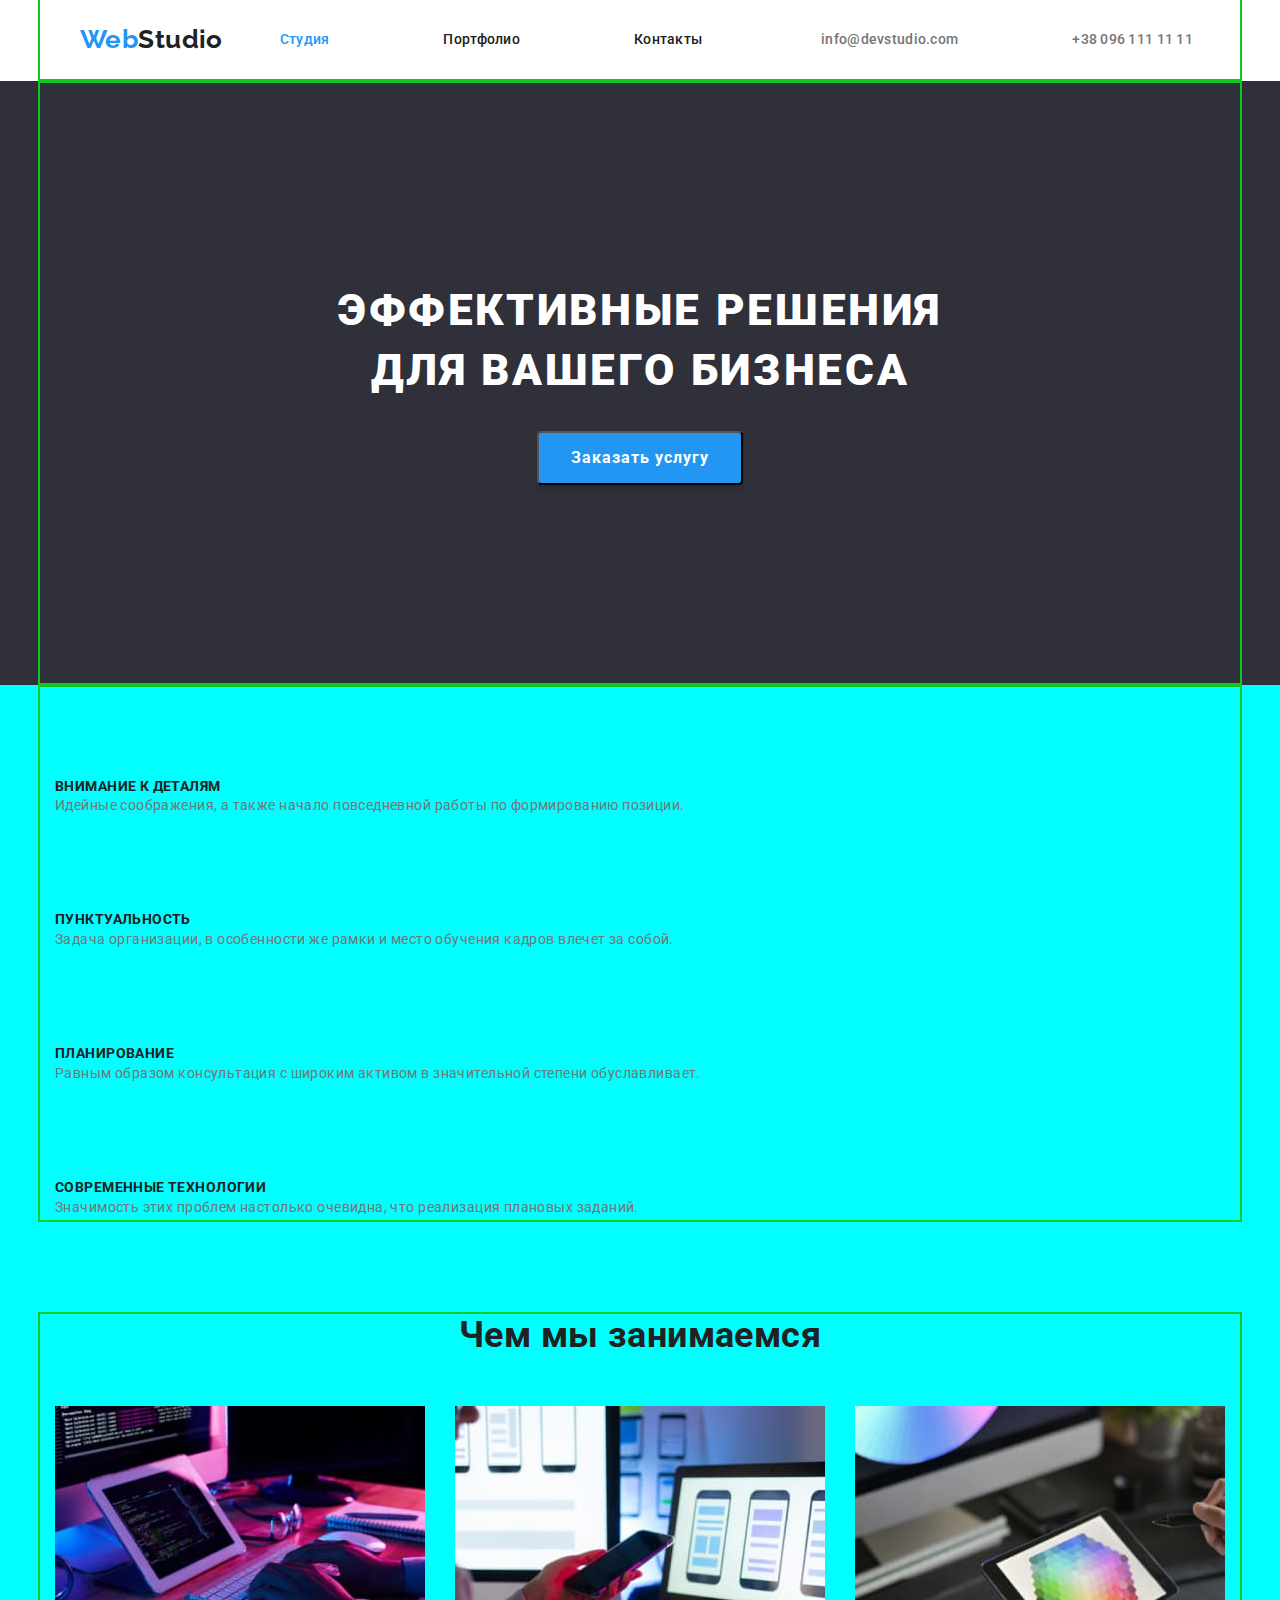
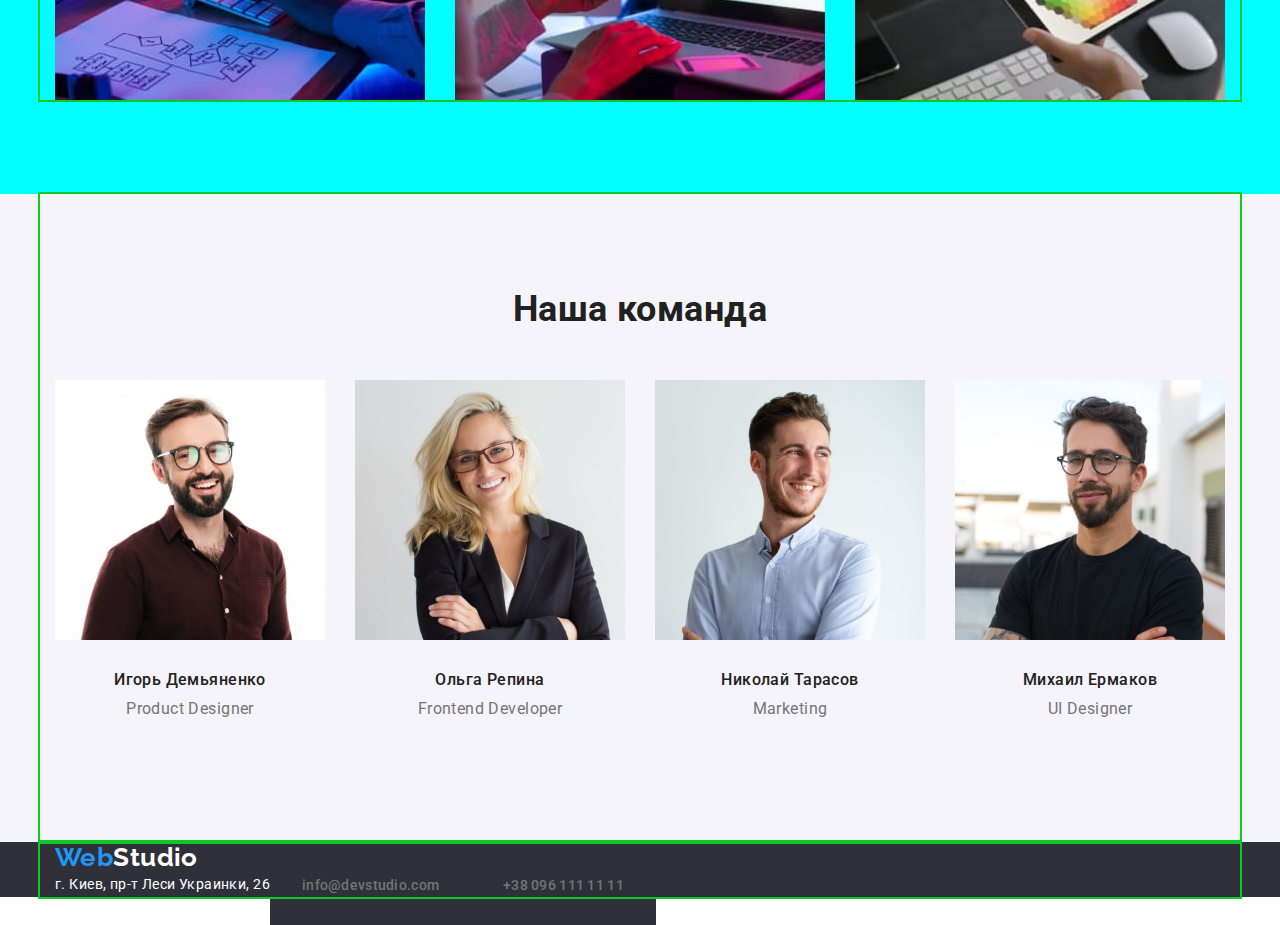
==== commit 54a2af71: "попытка № 1000 не удалась" ====
--- a/index.html
+++ b/index.html
@@ -49,9 +49,10 @@
       </section>
       <!-- Приемущества -->
       <section class="section">
-        <div class="container priority-list">
+        <div class="container">
           <h2 class="visually-hidden">Приемущества нашей работы</h2>
           <ul class="priority list">
+            <div class="box">
             <li class="subtitle-text">
               <div class="scroll-subtitle">
               <h3 class="subtitle">Внимание к деталям</h3>
@@ -62,6 +63,8 @@
               </p>
               </div>
             </li>
+            </div>
+              <div class="box">
             <li class="subtitle-text">
               <div class="scroll-subtitle">
               <h3 class="subtitle">Пунктуальность</h3>
@@ -72,6 +75,8 @@
               </p>
               </div>
             </li>
+            </div>
+              <div class="box">
             <li class="subtitle-text">
               <div class="scroll-subtitle">
               <h3 class="subtitle">Планирование</h3>
@@ -82,6 +87,8 @@
               </p>
               </div>
             </li>
+            </div>
+              <div class="box">
             <li class="subtitle-text">
               <div class="scroll-subtitle">
               <h3 class="subtitle">Современные технологии</h3>
@@ -92,6 +99,7 @@
               </p>
             </div>
             </li>
+            </div>
           </ul>
         </div>
       </section>
--- a/css/styles.css
+++ b/css/styles.css
@@ -202,36 +202,19 @@
 /* ------------- Приемущества ------------- */
 /* Приемущества работы */
 
-.container .priority-list {
-  flex-direction: row 
-  flex-basis: calc(100% / 4);
-  
-}
-
-.subtitle-text .scroll-subtitle {
- flex-direction: row 
-  flex-basis: calc(100% / 4);
-}
-.subtitle-text .clarification-text {
-  display: flex;
-  flex-direction: row 
-  flex-basis: calc(100% / 4);
-}
-
-.priority-list .subtitle {
- flex-direction: row 
-  flex-basis: calc(100% / 4);
-}
-.priority-list .text {
-  flex-basis: calc(100% / 4);
-  margin-top: 
-  margin-left: 
-  flex-direction: row 
+.subtitle-text > {
+}
+.priority-list {
+}
+
+.scroll-subtitle {
+}
+
+.clarification-text {
 }
 
 .subtitle {
   padding-top: 94px;
-  margin-top: 0px;
   font-weight: 700;
   line-height: 1.14;
   font-size: 14px;
@@ -240,7 +223,6 @@
 }
 /* Текстовый контент к приемуществам работы */
 .text {
-  margin: 0px;
   font-weight: 400;
   line-height: 1.71;
   color: var(--secondary-color);
@@ -249,7 +231,6 @@
 /* Чем мы занмаемся */
 .activity-list {
   display: flex;
-  flex-wrap: nowrap;
   justify-content: space-between;
 }
 .subject {
@@ -264,7 +245,6 @@
 /* Наша команда */
 .command-list {
   display: flex;
-  flex-wrap: nowrap;
   justify-content: space-between;
 }
 
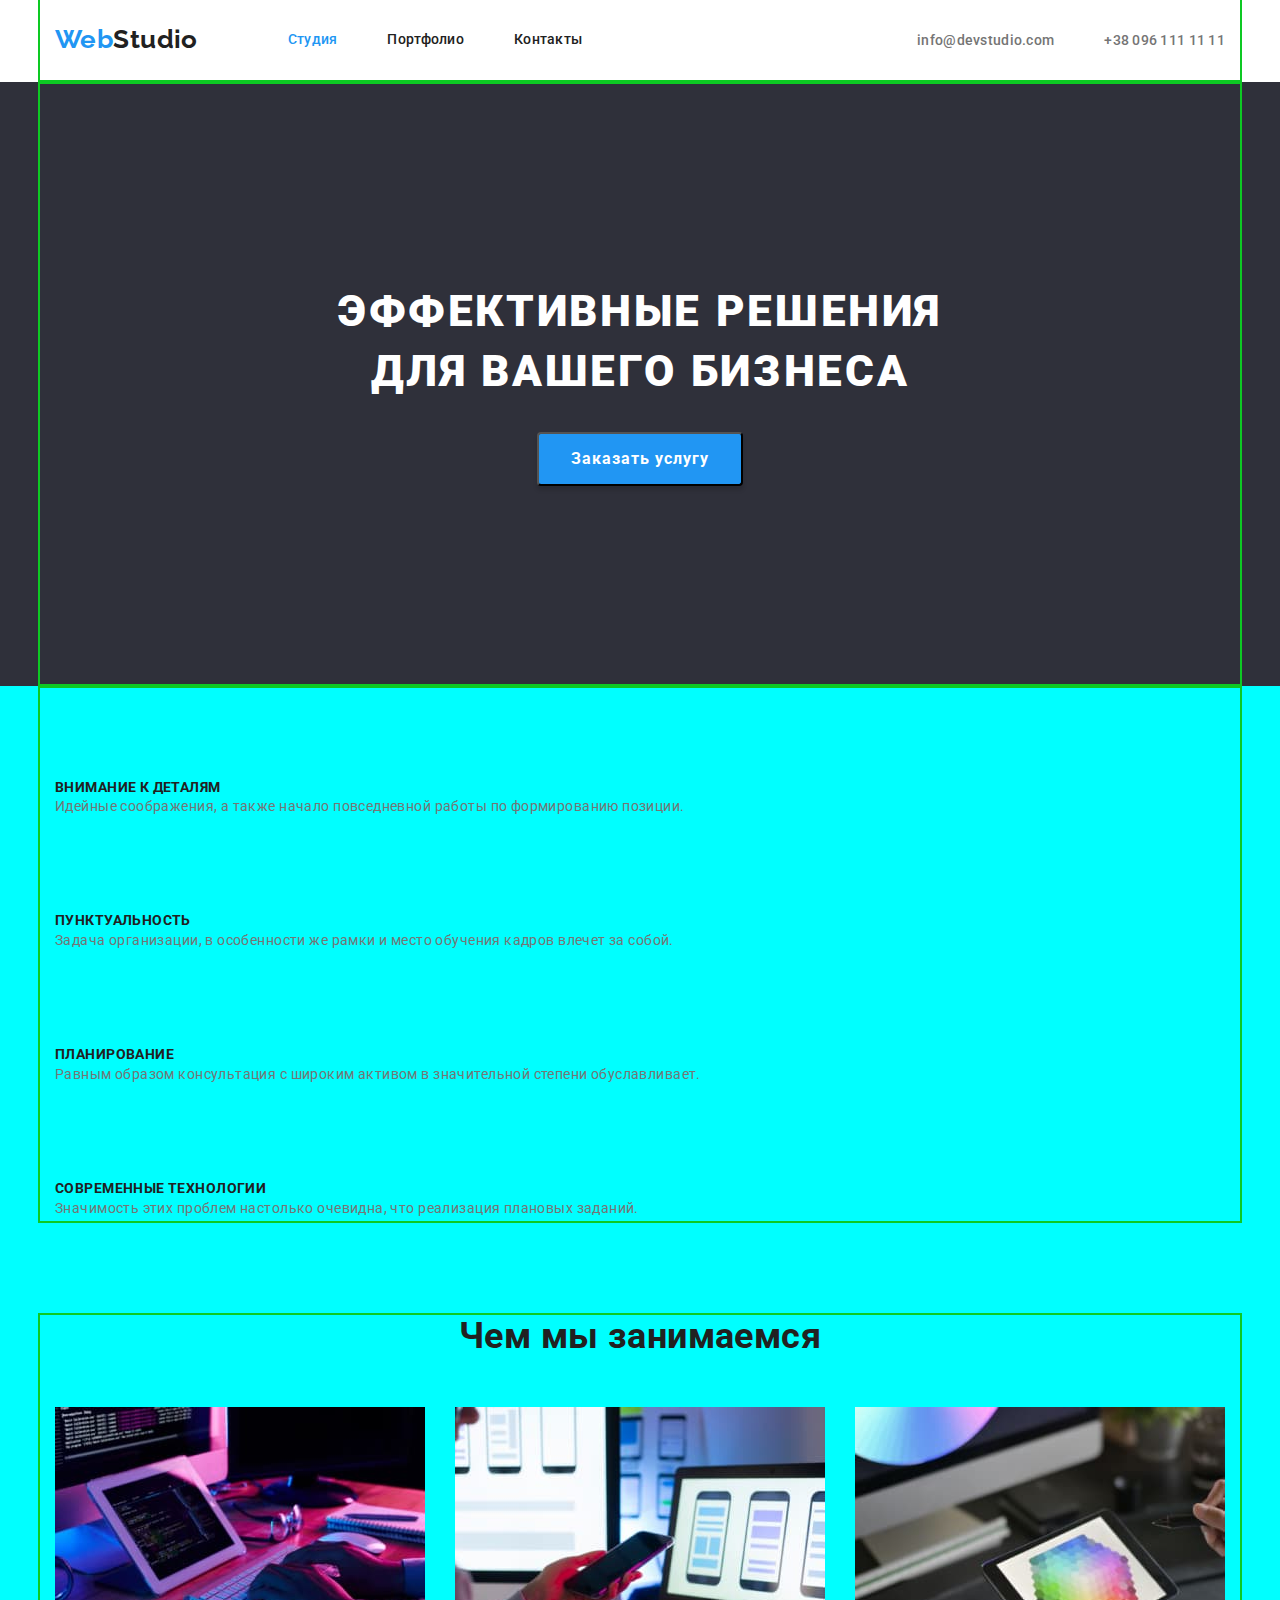
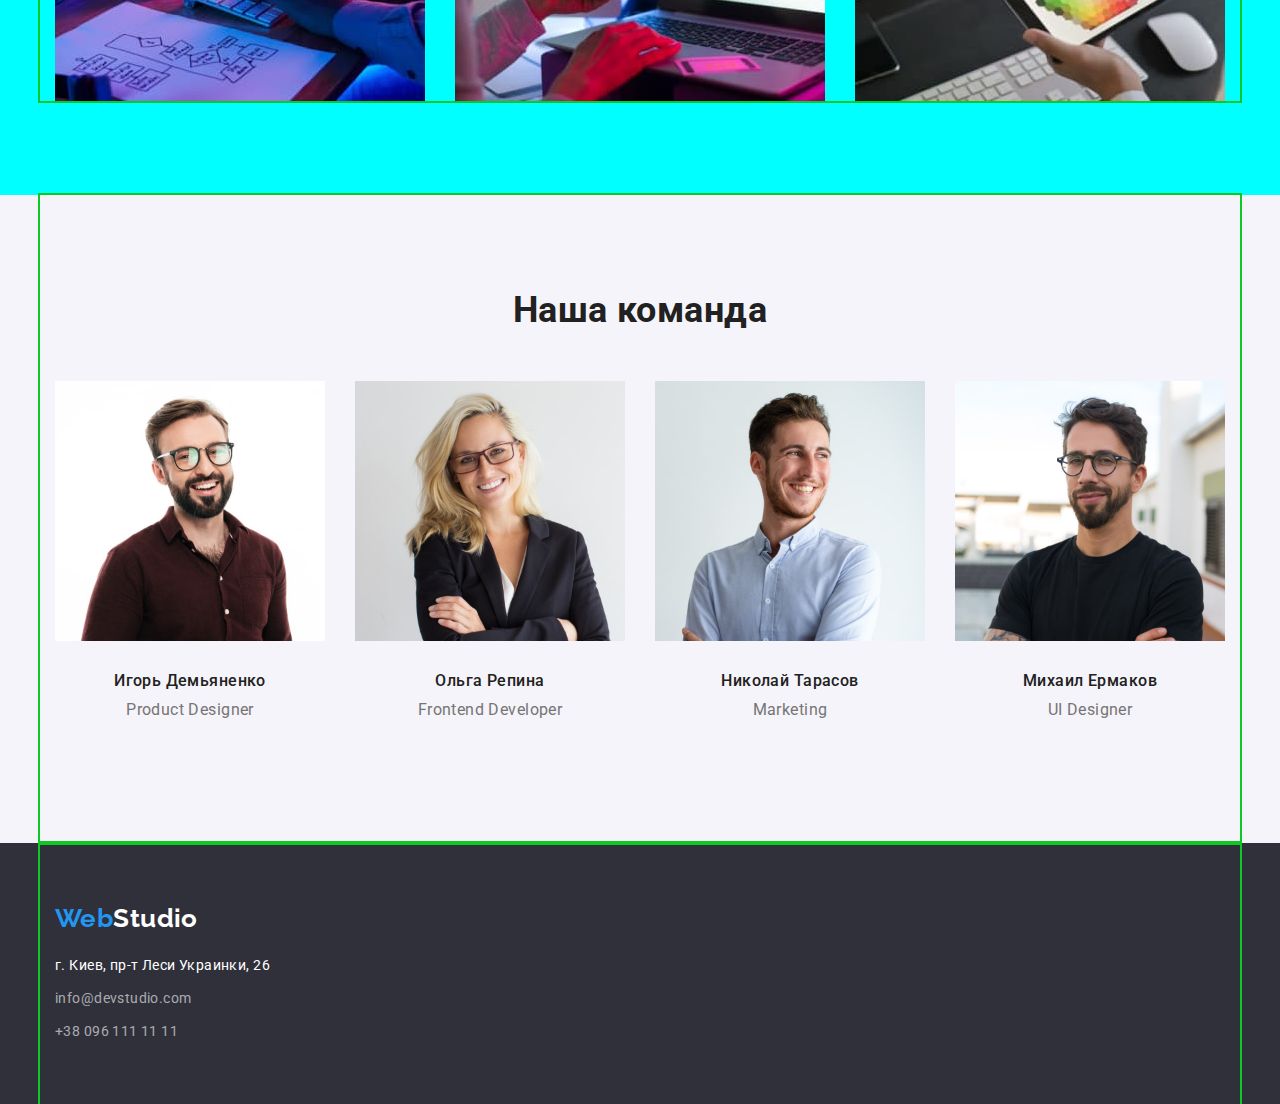
==== commit 51be6277: "Исправил хедер и футер" ====
--- a/index.html
+++ b/index.html
@@ -23,13 +23,13 @@
       <div class="container main-nav">
         <nav class="main-nav">
           <a href="" class="logo link"><span class="accent">Web</span>Studio</a>
-          <ul class="navigation-list list">
+          <ul class="navigation-header-list list">
             <li class="item"><a href="index.html" class="link current">Студия</a></li>
             <li class="item"><a href="portfolio.html" class="link">Портфолио</a></li>
             <li class="item"><a href="" class="link">Контакты</a></li>
           </ul>
         </nav>
-        <ul class="contacts-list list">
+        <ul class="contacts-header-list list">
           <li class="item">
             <a href="mailto:info@devstudio.com" class="email link">info@devstudio.com</a>
           </li>
@@ -186,10 +186,12 @@
     </main>
     <!-- Подвал сайта -->
     <footer class="footer">
-      <div class="container footer">
+      <div class="container">
+        <div class="container-logo-footer">
         <a href="" class="logo-footer link"><span class="accent">Web</span>Studio</a>
+      </div>
         <address>
-          <ul class="contacts-list list">
+          <ul class="contacts-footer-list list">
             <li class="office address">
               <a
                 href="https://goo.gl/maps/5S5dMyk2Rb5R47MP8"
@@ -199,10 +201,12 @@
                 >г. Киев, пр-т Леси Украинки, 26</a
               >
             </li>
-            <li class="contacts email-address">
-              <a href="mailto:info@devstudio.com" class="email footer link">info@devstudio.com</a>
-            </li class="contacts phone-address">
-            <li><a href="tel:+380961111111" class="phone footer link">+38 096 111 11 11</a></li>
+            <li class="contacts-footer-list list">
+              <a href="mailto:info@devstudio.com" class="email link">info@devstudio.com</a>
+            </li class="contacts-footer-list list">
+            <div class="phone-box">
+            <li><a href="tel:+380961111111" class="phone link">+38 096 111 11 11</a></li>
+            </div>
           </ul>
         </address>
       </div>
--- a/css/styles.css
+++ b/css/styles.css
@@ -87,19 +87,19 @@
 }
 /* ------------- Шапка ------------- */
 /* Flexbox для header */
-.navigation-list {
+.navigation-header-list {
   display: flex;
   align-items: center;
 }
-.navigation-list .item + .item {
+.navigation-header-list .item + .item {
   margin-left: 50px;
 }
-.contacts-list {
+.contacts-header-list {
   display: flex;
   align-items: center;
   margin-left: auto;
 }
-.contacts-list .item + .item {
+.contacts-header-list .item + .item {
   margin-left: 50px;
 }
 .main-nav {
@@ -113,7 +113,7 @@
   color: var(--accent-color);
 }
 .logo {
-  padding: 24px 25px;
+  padding: 24px 90px 25px 0px;
   color: var(--main-font);
   font-family: var(--secondary-font);
   font-weight: 700;
@@ -121,43 +121,43 @@
   line-height: 1.19;
 }
 /* Список навигации */
-.navigation-list .link {
-  padding: 32px 32px;
+.navigation-header-list .link {
+  padding: 32px 0px 32px;
   font-weight: 500;
   line-height: 1.14;
   color: var(--basic-color);
   letter-spacing: 0.02em;
 }
-.navigation-list .link:hover,
-.navigation-list .link:focus {
-  color: var(--accent-color);
-}
-.navigation-list .current {
+.navigation-header-list .link:hover,
+.navigation-header-list .link:focus {
+  color: var(--accent-color);
+}
+.navigation-header-list .current {
   color: var(--accent-color);
 }
 /* Список контактов */
-.contacts-list .email {
-  padding: 32px 32px;
+.contacts-header-list .email {
+  padding: 32px 0px 32px;
   font-weight: 500;
   line-height: 1.14;
   letter-spacing: 0.02em;
   font-style: normal;
   color: var(--secondary-color);
 }
-.contacts-list .email:hover,
-.contacts-list .email:focus {
-  color: var(--accent-color);
-}
-.contacts-list .phone {
-  padding: 32px 32px;
+.contacts-header-list .email:hover,
+.contacts-header-list .email:focus {
+  color: var(--accent-color);
+}
+.contacts-header-list .phone {
+  padding: 32px 0px 32px;
   font-weight: 500;
   line-height: 1.14;
   letter-spacing: 0.02em;
   font-style: normal;
   color: var(--secondary-color);
 }
-.contacts-list .phone:hover,
-.contacts-list .phone:focus {
+.contacts-header-list .phone:hover,
+.contacts-header-list .phone:focus {
   color: var(--accent-color);
 }
 /* ------------- Герой ------------- */
@@ -351,27 +351,22 @@
 }
 /* ------------- Подвал ------------- */
 /* Ссылка с логотипом футера*/
-
-.container-footer {
+.container-logo-footer {
   display: flex;
   flex-direction: column;
 }
-.office .address {
+.phone-box {
+  padding-bottom: 60px;
+}
+.office-address {
   display: flex;
   flex-direction: column;
 }
-.contacts-email .address {
-  display: flex;
-  flex-direction: column;
-}
-.contacts-phone .address {
-  display: flex;
-  flex-direction: column;
-}
 .logo-footer .accent {
   color: var(--accent-color);
 }
 .logo-footer {
+  padding: 60px 0px 20px;
   color: var(--logo-footer);
   font-family: var(--secondary-font);
   font-weight: 700;
@@ -379,30 +374,34 @@
   line-height: 1.19;
 }
 /* Список контактов футера */
-.contacts-list .email-footer {
+.contacts-footer-list .email {
+  display: flex;
+  flex-direction: column;
+  padding: 0px 0px 9px;
   line-height: 1.71;
   font-weight: 400;
   font-style: normal;
   color: var(--contacts-footer);
   color: var(--contacts-list-footer);
 }
-.contacts-list .email-footer:hover,
-.contacts-list .email-footer:focus {
-  color: var(--accent-color);
-}
-.contacts-list .phone-footer {
+.contacts-footer-list .email:hover,
+.contacts-footer-list .email:focus {
+  color: var(--accent-color);
+}
+.contacts-footer-list .phone {
   line-height: 1.71;
   font-weight: 400;
   font-style: normal;
   color: var(--contacts-footer);
   color: var(--contacts-list-footer);
 }
-.contacts-list .phone-footer:hover,
-.contacts-list .phone-footer:focus {
+.contacts-footer-list .phone:hover,
+.contacts-footer-list .phone:focus {
   color: var(--accent-color);
 }
 /* Почтовый адрес */
 .office {
+  padding: 0px 0px 9px;
   font-weight: 400;
   line-height: 1.71;
   font-style: normal;
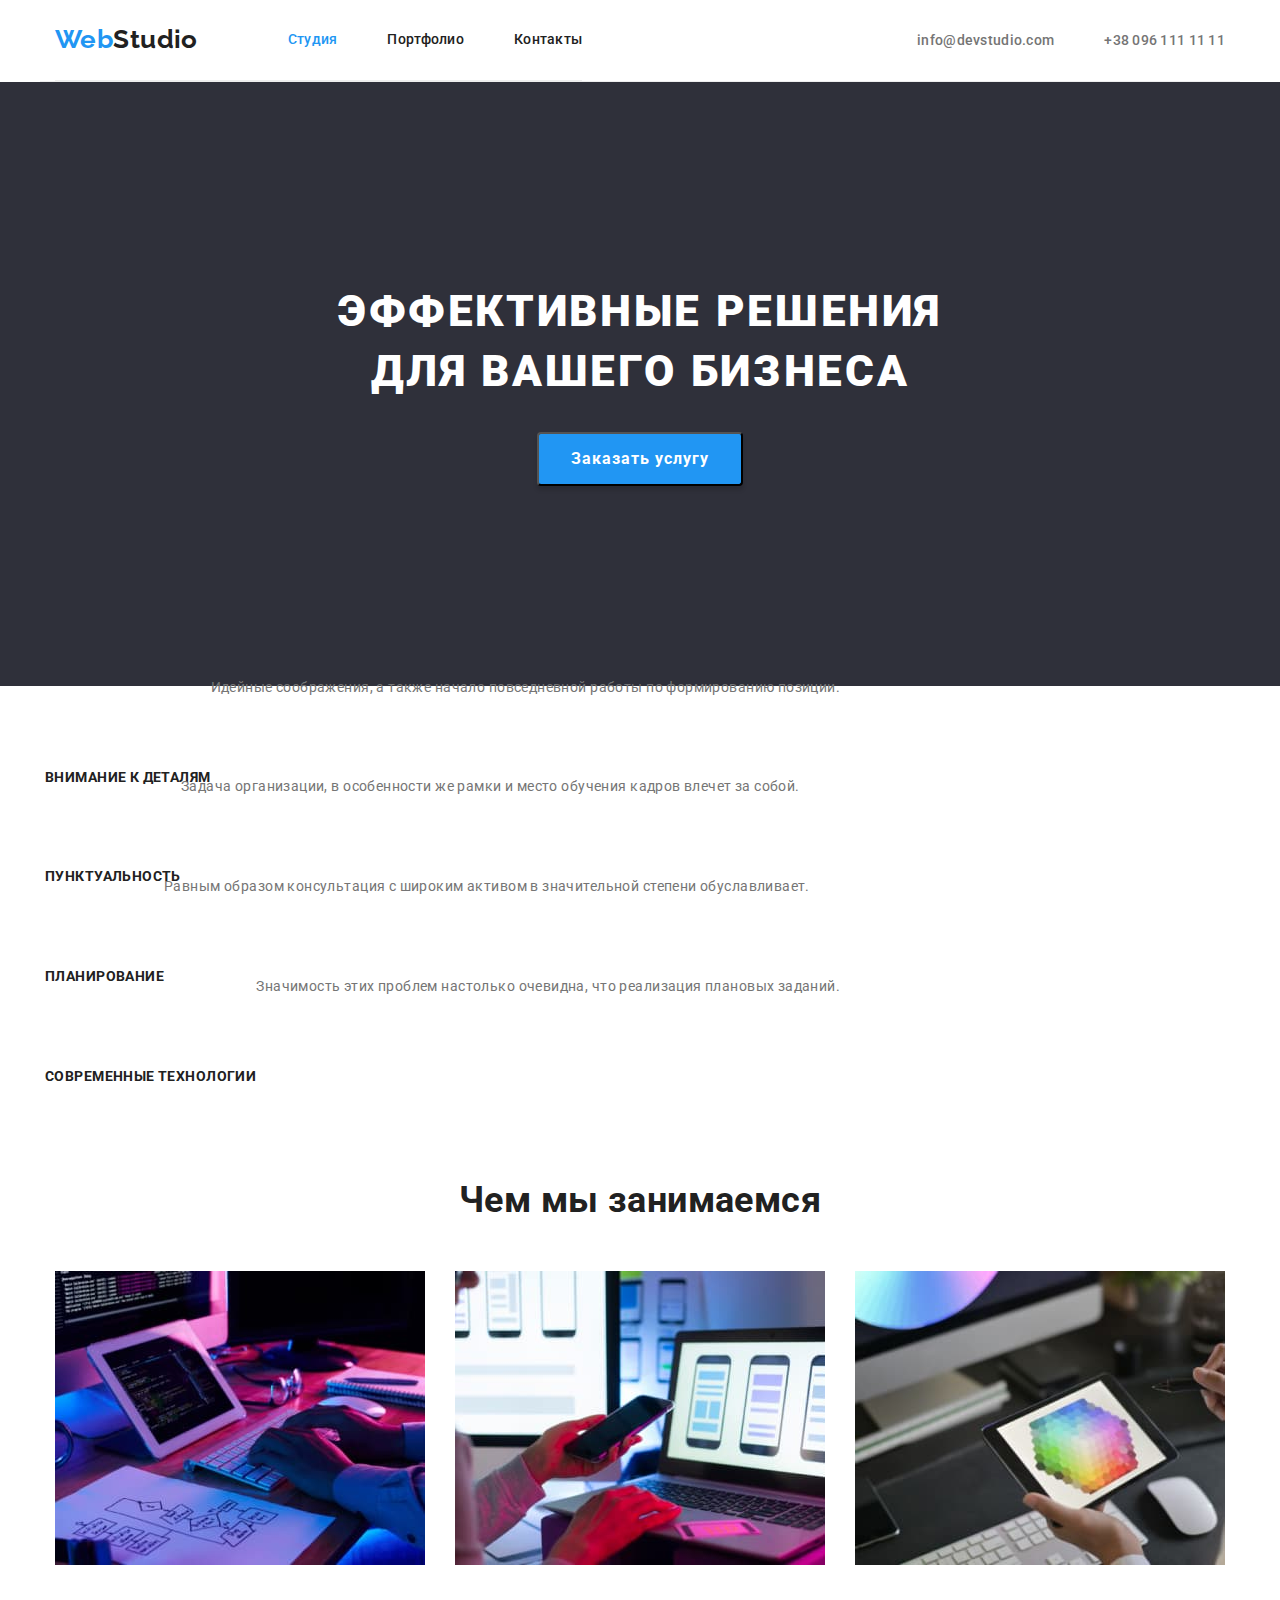
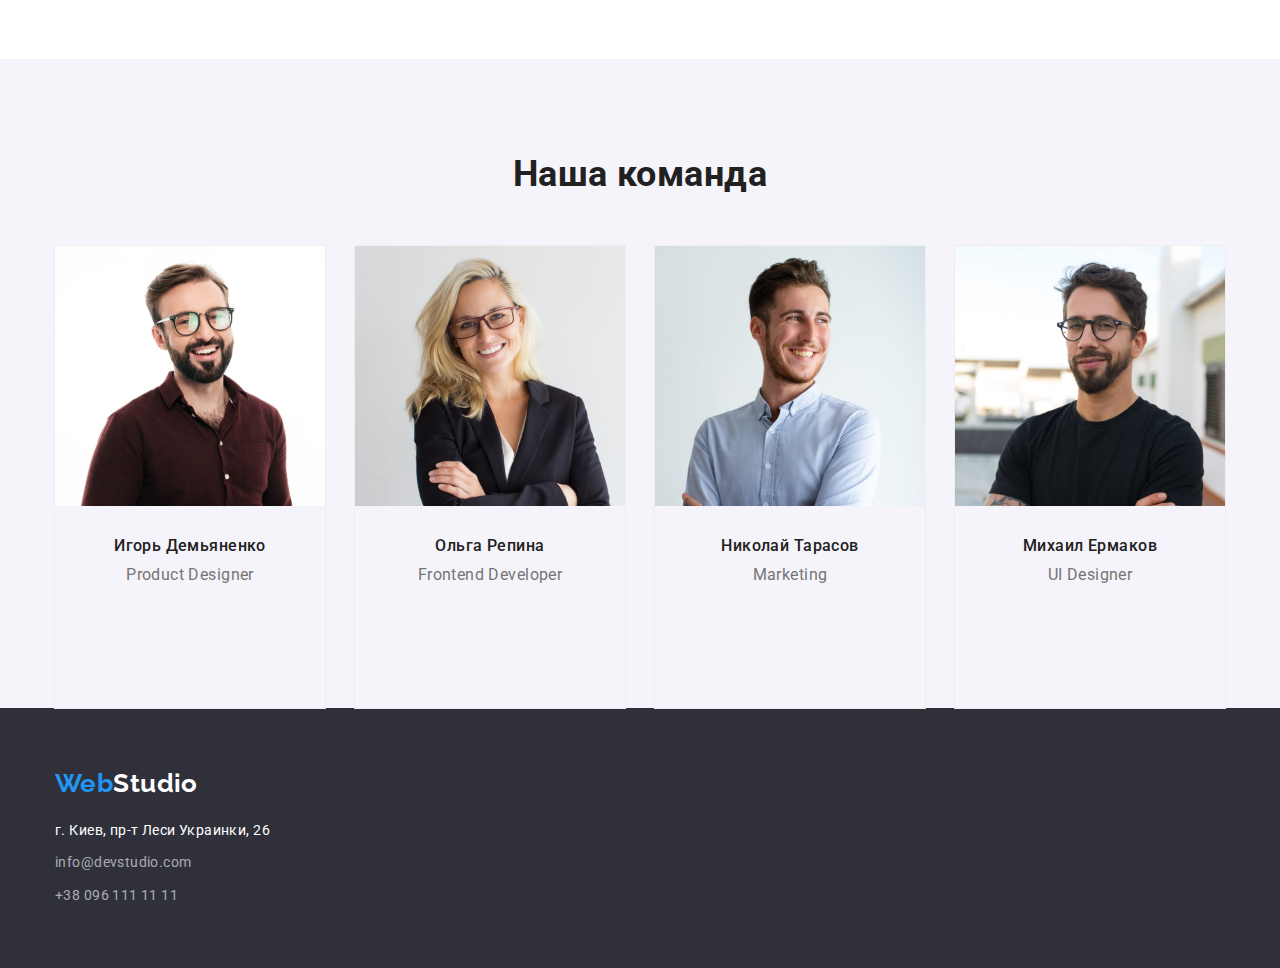
==== commit ede7d461: "Добавил линии" ====
--- a/index.html
+++ b/index.html
@@ -140,45 +140,69 @@
         <div class="container">
           <h2 class="heading">Наша команда</h2>
           <ul class="command-list list">
-            <li>
+            <li class="photo-items-position">
+              <div class="photo">
               <img
                 src="./images/img-F-1.jpg"
                 alt="Игорь Демьяненко - изображение типа портрет"
                 width="270"
                 height="260"
               />
+              </div>
+              <div class="cphoto-items">
               <h3 class="items">Игорь Демьяненко</h3>
+              </div>
+              <div class="photo-position">
               <p lang="en" class="position">Product Designer</p>
-            </li>
-            <li>
+              </div>
+            </li>
+            <li class="photo-items-position">
+              <div class="photo">
               <img
                 src="./images/img-F-2.jpg"
                 alt="Ольга Репина - изображение типа портрет"
                 width="270"
                 height="260"
               />
+              </div>
+              <div class="cphoto-items">
               <h3 class="items">Ольга Репина</h3>
+              </div>
+              <div class="photo-position">
               <p lang="en" class="position">Frontend Developer</p>
-            </li>
-            <li>
+              </div>
+            </li>
+            <li class="photo-items-position">
+              <div class="photo">
               <img
                 src="./images/img-F-3.jpg"
                 alt="Николай Тарасов - изображение типа портрет"
                 width="270"
                 height="260"
               />
+              </div>
+              <div class="cphoto-items">
               <h3 class="items">Николай Тарасов</h3>
+              </div>
+              <div class="photo-position">
               <p lang="en" class="position">Marketing</p>
-            </li>
-            <li>
+              </div>
+            </li>
+            <li class="photo-items-position">
+              <div class="photo">
               <img
                 src="./images/img-F-4.jpg"
                 alt="Михаил Ермаков - изображение типа портрет"
                 width="270"
                 height="260"
               />
+              </div>
+              <div class="cphoto-items">
               <h3 class="items">Михаил Ермаков</h3>
+              </div>
+              <div class="photo-position">
               <p lang="en" class="position">UI Designer</p>
+              </div>
             </li>
           </ul>
         </div>
--- a/css/styles.css
+++ b/css/styles.css
@@ -17,6 +17,8 @@
   /* Акцент цвета текста и фона*/
   --accent-color: #2196f3;
   --accent-color-hover: #188ce8;
+  /* Цвет линий*/
+  --card-line: #eeeeee;
   /* Переменная зазоров между карточками*/
   --filter-list-card: 30px;
 }
@@ -79,14 +81,11 @@
   width: 1200px;
   padding-left: 15px;
   padding-right: 15px;
-  outline: 2px solid rgb(13, 201, 35);
 }
 .section {
   padding-bottom: 94px;
-  background-color: aqua;
 }
 /* ------------- Шапка ------------- */
-/* Flexbox для header */
 .navigation-header-list {
   display: flex;
   align-items: center;
@@ -103,8 +102,7 @@
   margin-left: 50px;
 }
 .main-nav {
-  border-bottom-style: solid;
-  border-bottom-width: 1px;
+  border-bottom: 1px solid var(--card-line);
   display: flex;
   align-items: center;
 }
@@ -201,18 +199,17 @@
 }
 /* ------------- Приемущества ------------- */
 /* Приемущества работы */
-
-.subtitle-text > {
-}
-.priority-list {
-}
-
-.scroll-subtitle {
-}
-
-.clarification-text {
-}
-
+.subtitle-text {
+  display: flex;
+  flex-wrap: wrap;
+  margin-left: -10px;
+  margin-top: -10px;
+}
+.subtitle-text .box {
+  margin-left: 10px;
+  margin-top: 10px;
+  flex-basis: calc((100% - 30px) / 3);
+}
 .subtitle {
   padding-top: 94px;
   font-weight: 700;
@@ -247,7 +244,9 @@
   display: flex;
   justify-content: space-between;
 }
-
+.photo-items-position {
+  outline: 1px solid var(--card-line);
+}
 .heading {
   padding-top: 94px;
   padding-bottom: 50px;
@@ -278,7 +277,6 @@
   color: var(--secondary-color);
 }
 /* ------------- Портфолио -------------*/
-/* Flexbox для header */
 .filter-list {
   display: flex;
   flex-wrap: wrap;
@@ -296,16 +294,15 @@
 .card-direction {
   padding: 0px 24px 20px;
 }
-.card .card-thumb {
-  border-bottom-style: solid;
-  border-bottom-width: 7px;
+.card {
+  outline: 1px solid var(--card-line);
 }
 .button-list {
   display: flex;
   flex-wrap: nowrap;
   justify-content: center;
 }
-.button-list .button + .button {
+.button-list-list .button + .button {
   margin-left: 8px;
 }
 /* Кнопки фильтров из списка кнопок портфолио*/
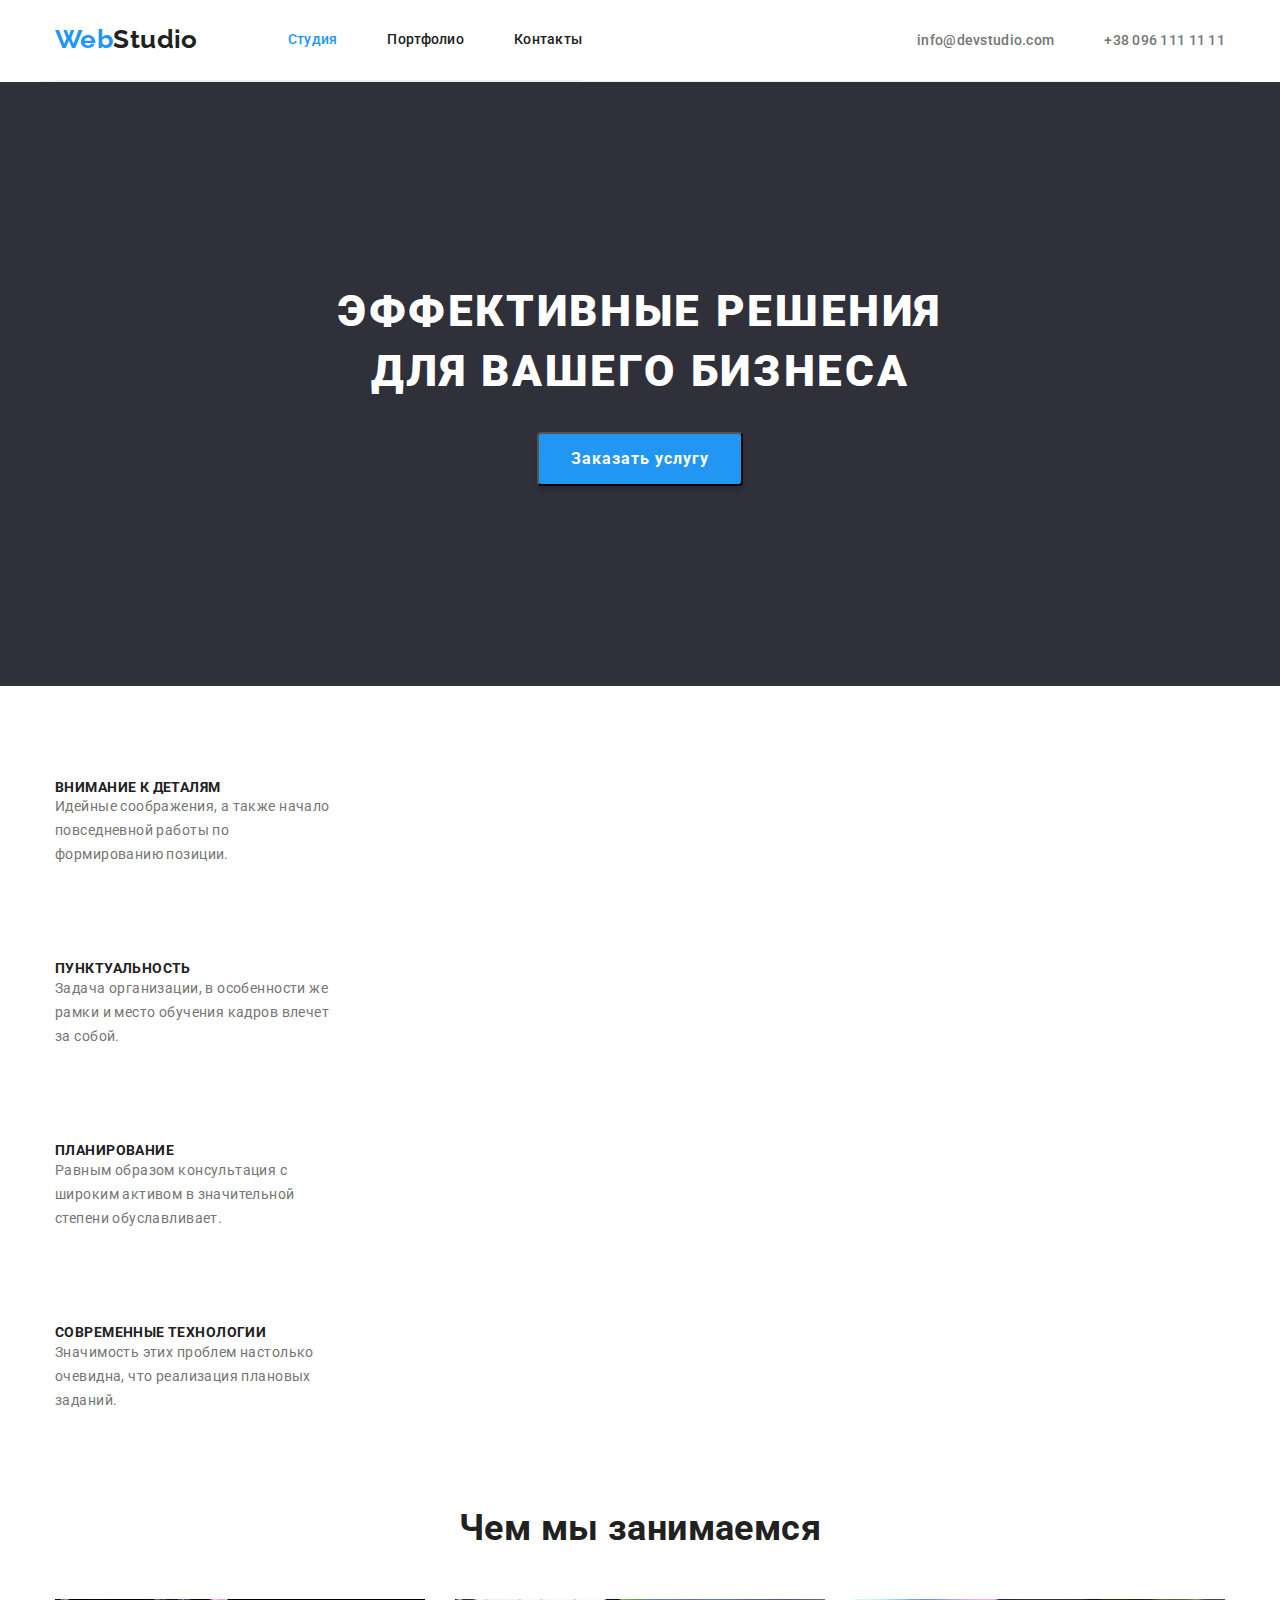
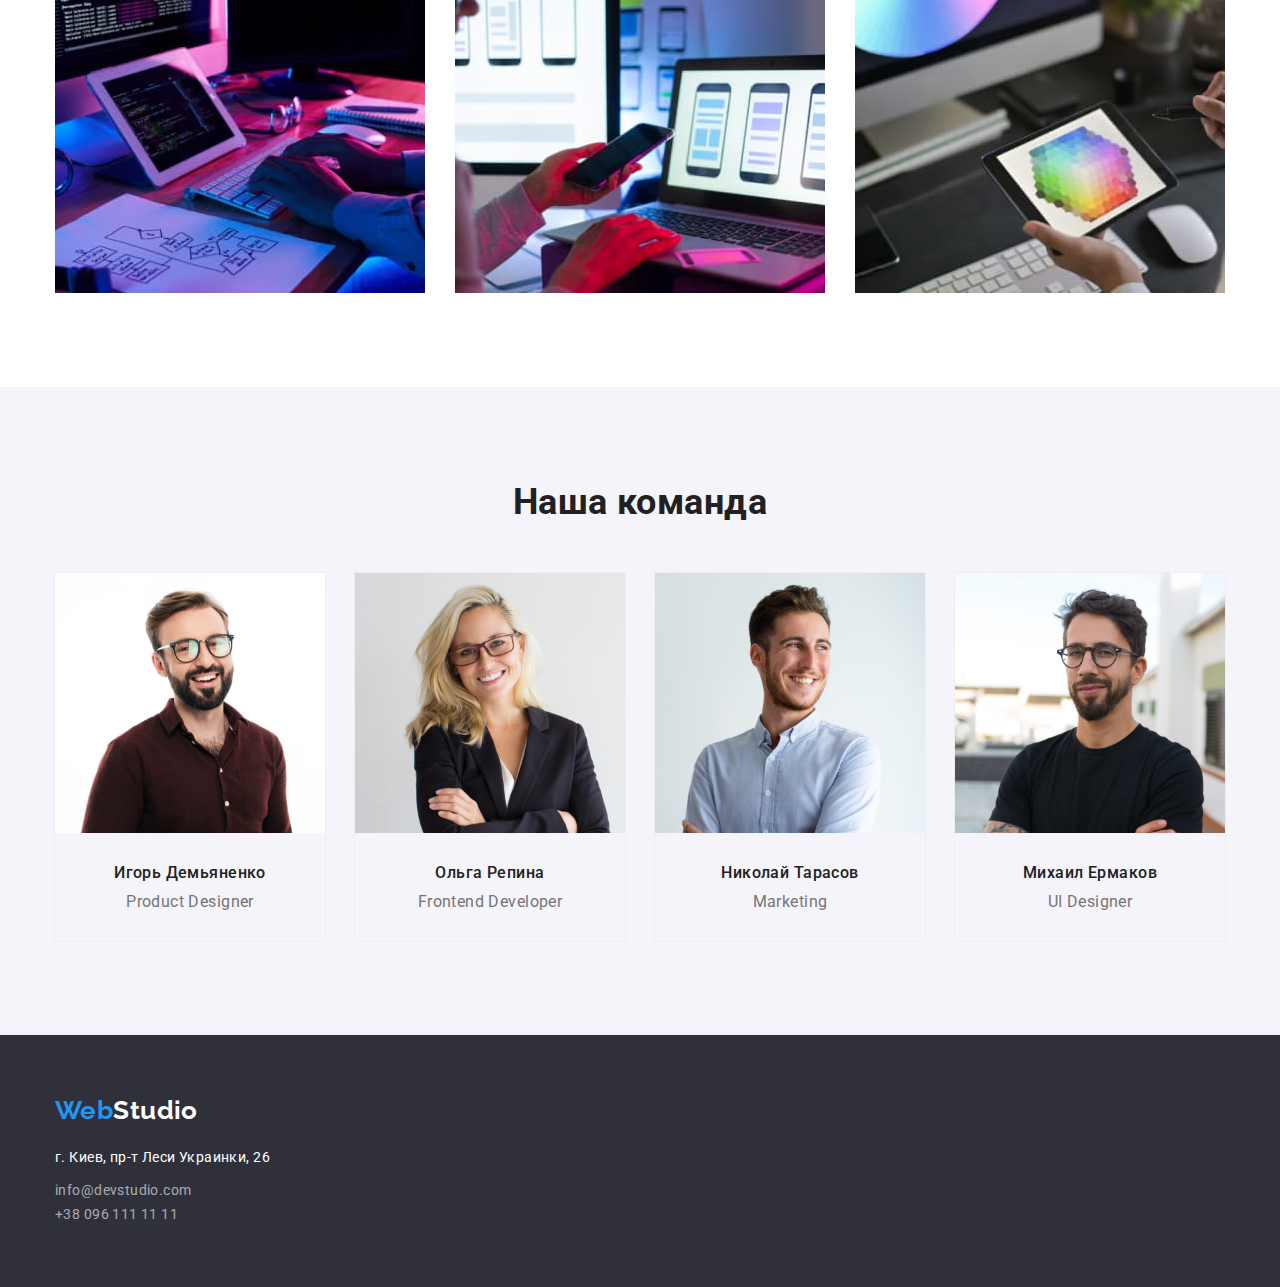
==== commit 3a08c33e: "Закончил все кроме раздела "приемущества"" ====
--- a/index.html
+++ b/index.html
@@ -140,6 +140,7 @@
         <div class="container">
           <h2 class="heading">Наша команда</h2>
           <ul class="command-list list">
+            <div class="box-photo">
             <li class="photo-items-position">
               <div class="photo">
               <img
@@ -149,13 +150,15 @@
                 height="260"
               />
               </div>
-              <div class="cphoto-items">
+              <div class="hoto-items">
               <h3 class="items">Игорь Демьяненко</h3>
               </div>
               <div class="photo-position">
               <p lang="en" class="position">Product Designer</p>
               </div>
             </li>
+            </div>
+            <div class="box-photo">
             <li class="photo-items-position">
               <div class="photo">
               <img
@@ -165,13 +168,15 @@
                 height="260"
               />
               </div>
-              <div class="cphoto-items">
+              <div class="hoto-items">
               <h3 class="items">Ольга Репина</h3>
               </div>
               <div class="photo-position">
               <p lang="en" class="position">Frontend Developer</p>
               </div>
             </li>
+            </div>
+            <div class="box-photo">
             <li class="photo-items-position">
               <div class="photo">
               <img
@@ -181,13 +186,15 @@
                 height="260"
               />
               </div>
-              <div class="cphoto-items">
+              <div class="hoto-items">
               <h3 class="items">Николай Тарасов</h3>
               </div>
               <div class="photo-position">
               <p lang="en" class="position">Marketing</p>
               </div>
             </li>
+            </div>
+            <div class="box-photo">
             <li class="photo-items-position">
               <div class="photo">
               <img
@@ -197,13 +204,14 @@
                 height="260"
               />
               </div>
-              <div class="cphoto-items">
+              <div class="hoto-items">
               <h3 class="items">Михаил Ермаков</h3>
               </div>
               <div class="photo-position">
               <p lang="en" class="position">UI Designer</p>
               </div>
             </li>
+            </div>
           </ul>
         </div>
       </section>
--- a/css/styles.css
+++ b/css/styles.css
@@ -199,17 +199,13 @@
 }
 /* ------------- Приемущества ------------- */
 /* Приемущества работы */
+.box {
+  display: flex;
+}
 .subtitle-text {
-  display: flex;
-  flex-wrap: wrap;
-  margin-left: -10px;
-  margin-top: -10px;
-}
-.subtitle-text .box {
-  margin-left: 10px;
-  margin-top: 10px;
-  flex-basis: calc((100% - 30px) / 3);
-}
+  flex-basis: calc((100% - 30px) / 4);
+}
+
 .subtitle {
   padding-top: 94px;
   font-weight: 700;
@@ -294,16 +290,16 @@
 .card-direction {
   padding: 0px 24px 20px;
 }
-.card {
-  outline: 1px solid var(--card-line);
+.box-content-direction {
+  border: 1px solid var(--card-line);
 }
 .button-list {
   display: flex;
-  flex-wrap: nowrap;
-  justify-content: center;
-}
-.button-list-list .button + .button {
-  margin-left: 8px;
+  justify-content: space-evenly;
+  margin: 0px 280px;
+}
+.button-list .portfolio-btn + .portfolio-btn {
+  margin-left: ;
 }
 /* Кнопки фильтров из списка кнопок портфолио*/
 .portfolio-btn {
@@ -372,8 +368,6 @@
 }
 /* Список контактов футера */
 .contacts-footer-list .email {
-  display: flex;
-  flex-direction: column;
   padding: 0px 0px 9px;
   line-height: 1.71;
   font-weight: 400;
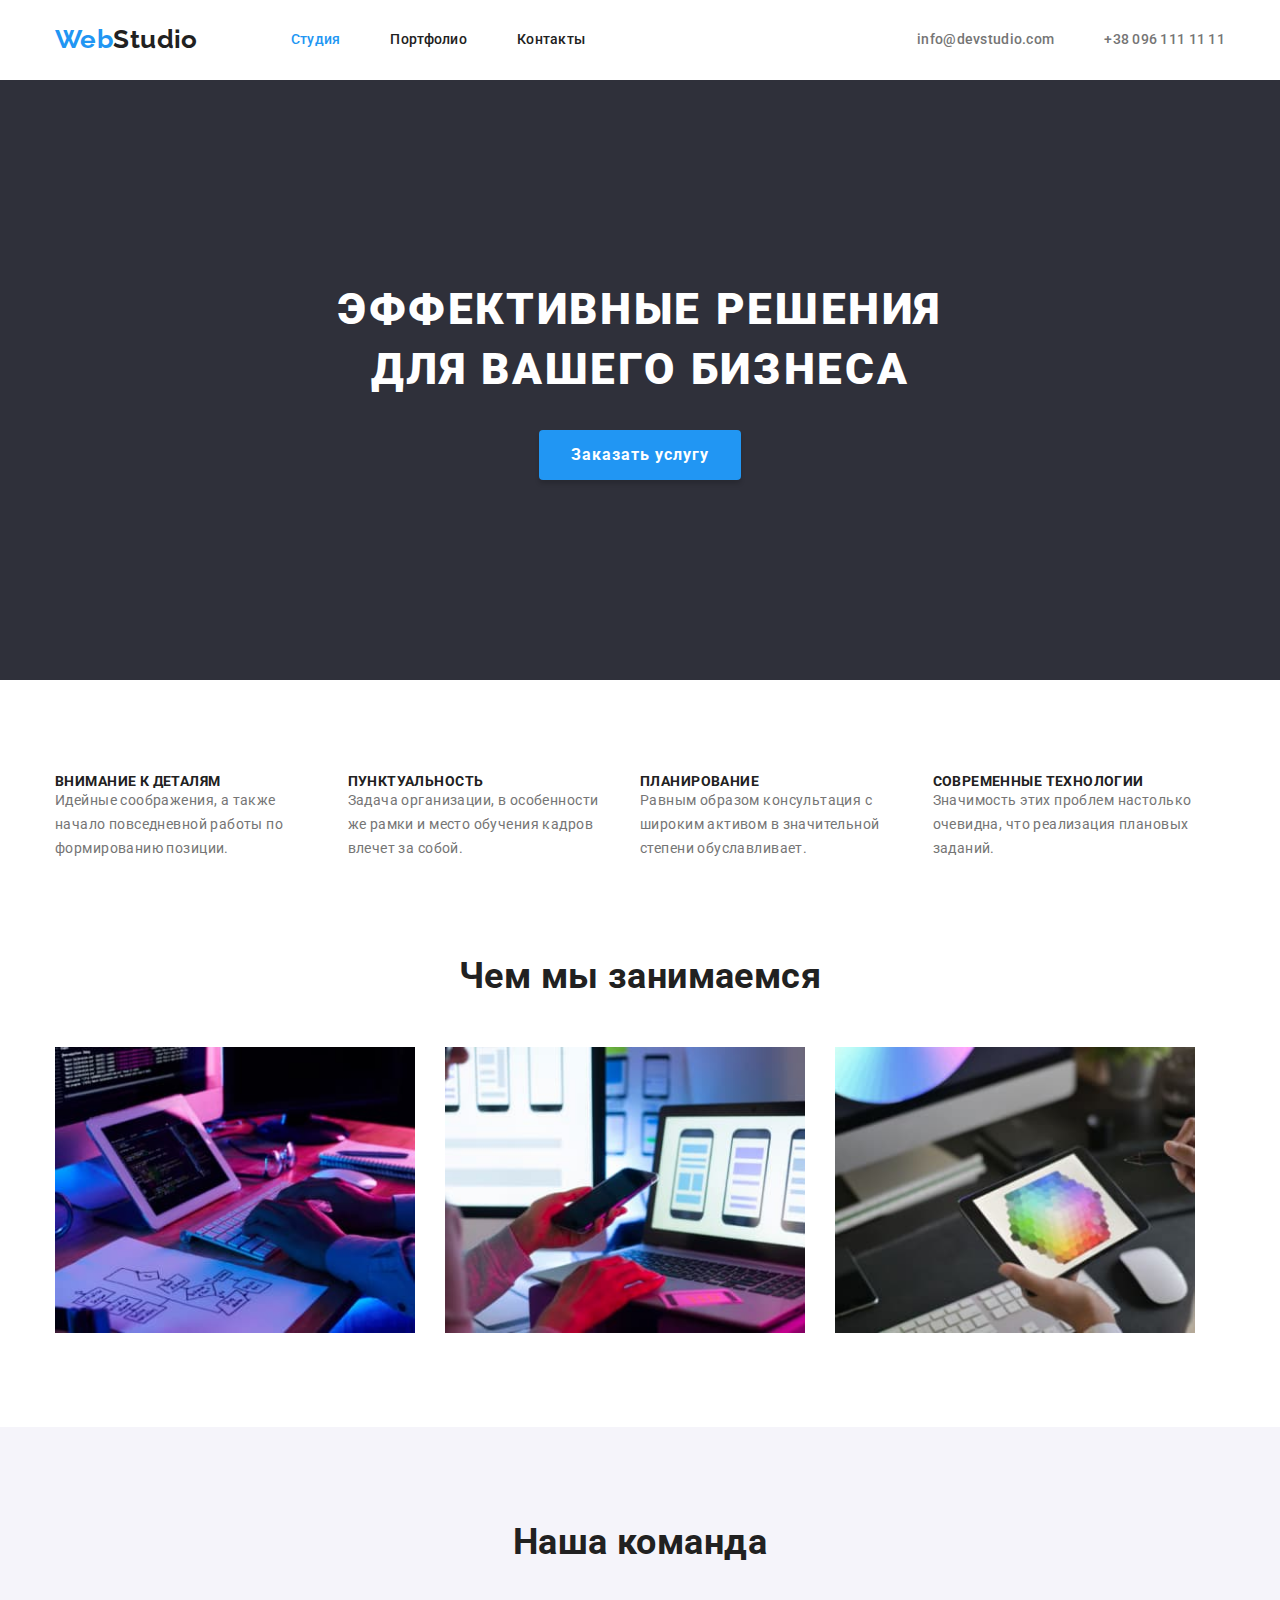
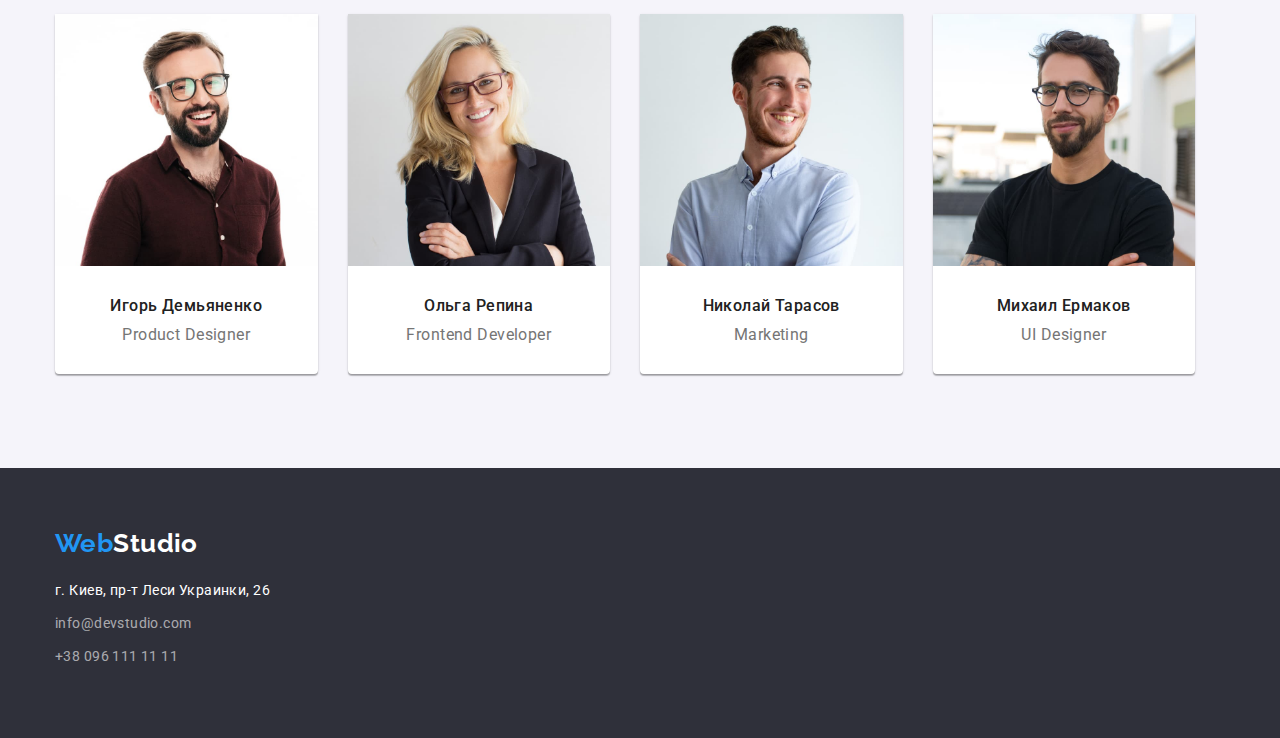
==== commit 2aa598cb: "Исправил замечания ментора" ====
--- a/index.html
+++ b/index.html
@@ -41,74 +41,50 @@
     </header>
     <main>
       <!-- Заглавие -->
-      <section class="btn dark">
+      <section class="hero">
         <div class="container">
-          <h1 class="title">Эффективные решения для вашего бизнеса</h1>
-          <button type="button" class="button">Заказать услугу</button>
+          <h1 class="hero-title">Эффективные решения для вашего бизнеса</h1>
+          <button type="button" class="hero-button">Заказать услугу</button>
         </div>
       </section>
       <!-- Приемущества -->
-      <section class="section">
+      <section class="section priority">
         <div class="container">
           <h2 class="visually-hidden">Приемущества нашей работы</h2>
-          <ul class="priority list">
-            <div class="box">
-            <li class="subtitle-text">
-              <div class="scroll-subtitle">
-              <h3 class="subtitle">Внимание к деталям</h3>
-              </div>
-              <div class="clarification-text">
-              <p class="text">
+          <ul class="priority-list list">
+            <li class="priority-item">
+              <h3 class="priority-subtitle">Внимание к деталям</h3>
+              <p class="priority-text">
                 Идейные соображения, а также начало повседневной работы по формированию позиции.
               </p>
-              </div>
             </li>
-            </div>
-              <div class="box">
-            <li class="subtitle-text">
-              <div class="scroll-subtitle">
-              <h3 class="subtitle">Пунктуальность</h3>
-              </div>
-              <div class="clarification-text">
-              <p class="text">
+            <li class="priority-item">
+              <h3 class="priority-subtitle">Пунктуальность</h3>
+              <p class="priority-text">
                 Задача организации, в особенности же рамки и место обучения кадров влечет за собой.
               </p>
-              </div>
             </li>
-            </div>
-              <div class="box">
-            <li class="subtitle-text">
-              <div class="scroll-subtitle">
-              <h3 class="subtitle">Планирование</h3>
-              </div>
-              <div class="clarification-text">
-              <p class="text">
+            <li class="priority-item">
+              <h3 class="priority-subtitle">Планирование</h3>
+              <p class="priority-text">
                 Равным образом консультация с широким активом в значительной степени обуславливает.
               </p>
-              </div>
             </li>
-            </div>
-              <div class="box">
-            <li class="subtitle-text">
-              <div class="scroll-subtitle">
-              <h3 class="subtitle">Современные технологии</h3>
-              </div>
-              <div class="clarification-text">
-              <p class="text">
+            <li class="priority-item">
+              <h3 class="priority-subtitle">Современные технологии</h3>
+              <p class="priority-text">
                 Значимость этих проблем настолько очевидна, что реализация плановых заданий.
               </p>
-            </div>
             </li>
-            </div>
           </ul>
         </div>
       </section>
       <!-- Фото демонстрирующие чем мы занимаемся -->
-      <section class="section">
+      <section class="section works">
         <div class="container">
-          <h2 class="subject">Чем мы занимаемся</h2>
-          <ul class="activity-list list">
-            <li>
+          <h2 class="works-title">Чем мы занимаемся</h2>
+          <ul class="works-list list">
+            <li class="works-item">
               <img
                 src="./images/box-F-1.jpg"
                 alt="мы работаем над создаем сайта"
@@ -116,7 +92,7 @@
                 height="294"
               />
             </li>
-            <li>
+            <li class="works-item">
               <img
                 src="./images/box-F-2.jpg"
                 alt="мы работаем над создаем мобильного приложения"
@@ -124,7 +100,7 @@
                 height="294"
               />
             </li>
-            <li>
+            <li class="works-item">
               <img
                 src="./images/box-F-3.jpg"
                 alt="мы выполняем работу по дизайну"
@@ -136,82 +112,58 @@
         </div>
       </section>
       <!-- Фото представителей нашей команды, их имена и должности -->
-      <section class="secondary">
+      <section class="section team">
         <div class="container">
-          <h2 class="heading">Наша команда</h2>
-          <ul class="command-list list">
-            <div class="box-photo">
-            <li class="photo-items-position">
-              <div class="photo">
+          <h2 class="team-title">Наша команда</h2>
+          <ul class="team-list list">
+            <li class="team-item">
               <img
                 src="./images/img-F-1.jpg"
                 alt="Игорь Демьяненко - изображение типа портрет"
                 width="270"
                 height="260"
               />
-              </div>
-              <div class="hoto-items">
-              <h3 class="items">Игорь Демьяненко</h3>
-              </div>
-              <div class="photo-position">
-              <p lang="en" class="position">Product Designer</p>
+              <div class="team-descr">
+                <h3 class="team-name">Игорь Демьяненко</h3>
+                <p lang="en" class="team-position">Product Designer</p>
               </div>
             </li>
-            </div>
-            <div class="box-photo">
-            <li class="photo-items-position">
-              <div class="photo">
+            <li class="team-item">
               <img
                 src="./images/img-F-2.jpg"
                 alt="Ольга Репина - изображение типа портрет"
                 width="270"
                 height="260"
               />
-              </div>
-              <div class="hoto-items">
-              <h3 class="items">Ольга Репина</h3>
-              </div>
-              <div class="photo-position">
-              <p lang="en" class="position">Frontend Developer</p>
+              <div class="team-descr">
+                <h3 class="team-name">Ольга Репина</h3>
+                <p lang="en" class="team-position">Frontend Developer</p>
               </div>
             </li>
-            </div>
-            <div class="box-photo">
-            <li class="photo-items-position">
-              <div class="photo">
+            <li class="team-item">
               <img
                 src="./images/img-F-3.jpg"
                 alt="Николай Тарасов - изображение типа портрет"
                 width="270"
                 height="260"
               />
-              </div>
-              <div class="hoto-items">
-              <h3 class="items">Николай Тарасов</h3>
-              </div>
-              <div class="photo-position">
-              <p lang="en" class="position">Marketing</p>
+              <div class="team-descr">
+                <h3 class="team-name">Николай Тарасов</h3>
+                <p lang="en" class="team-position">Marketing</p>
               </div>
             </li>
-            </div>
-            <div class="box-photo">
-            <li class="photo-items-position">
-              <div class="photo">
+            <li class="team-item">
               <img
                 src="./images/img-F-4.jpg"
                 alt="Михаил Ермаков - изображение типа портрет"
                 width="270"
                 height="260"
               />
-              </div>
-              <div class="hoto-items">
-              <h3 class="items">Михаил Ермаков</h3>
-              </div>
-              <div class="photo-position">
-              <p lang="en" class="position">UI Designer</p>
+              <div class="team-descr">
+                <h3 class="team-name">Михаил Ермаков</h3>
+                <p lang="en" class="team-position">UI Designer</p>
               </div>
             </li>
-            </div>
           </ul>
         </div>
       </section>
@@ -219,26 +171,24 @@
     <!-- Подвал сайта -->
     <footer class="footer">
       <div class="container">
-        <div class="container-logo-footer">
-        <a href="" class="logo-footer link"><span class="accent">Web</span>Studio</a>
-      </div>
+        <a href="./index.html" class="footer-logo link"><span class="accent">Web</span>Studio</a>
         <address>
-          <ul class="contacts-footer-list list">
-            <li class="office address">
+          <ul class="footer-list list">
+            <li class="footer-item">
               <a
                 href="https://goo.gl/maps/5S5dMyk2Rb5R47MP8"
                 target="_blank"
                 rel="noopener noreferrer"
-                class="office link"
+                class="footer-office link"
                 >г. Киев, пр-т Леси Украинки, 26</a
               >
             </li>
-            <li class="contacts-footer-list list">
-              <a href="mailto:info@devstudio.com" class="email link">info@devstudio.com</a>
-            </li class="contacts-footer-list list">
-            <div class="phone-box">
-            <li><a href="tel:+380961111111" class="phone link">+38 096 111 11 11</a></li>
-            </div>
+            <li class="footer-item">
+              <a href="mailto:info@devstudio.com" class="footer-contact link">info@devstudio.com</a>
+            </li>
+            <li class="footer-item">
+              <a href="tel:+380961111111" class="footer-contact link">+38 096 111 11 11</a>
+            </li>
           </ul>
         </address>
       </div>
--- a/css/styles.css
+++ b/css/styles.css
@@ -11,6 +11,7 @@
   --title: #ffffff;
   --button: #ffffff;
   --office: #ffffff;
+  --item: #ffffff;
   /* Цвет фона */
   --dark-bg: #2f303a;
   --secondary-bg: #f5f4fa;
@@ -41,15 +42,8 @@
   clip: rect(0 0 0 0);
   overflow: hidden;
 }
-/* Фон */
-.footer {
-  background-color: var(--dark-bg);
-}
-.secondary {
-  background-color: var(--secondary-bg);
-}
-.dark {
-  background-color: var(--dark-bg);
+address {
+  font-style: normal;
 }
 /* Убираем маркеры неупорядоченого списка */
 .list {
@@ -83,42 +77,46 @@
   padding-right: 15px;
 }
 .section {
+  padding-top: 94px;
   padding-bottom: 94px;
 }
-/* ------------- Шапка ------------- */
+/* ------------------ Шапка ------------------ */
+.header-line {
+  border-bottom: 1px solid var(--card-line);
+}
+.contacts-header-list {
+  display: flex;
+  align-items: center;
+  margin-left: auto;
+}
+.contacts-header-list .item + .item {
+  margin-left: 50px;
+}
+.main-nav {
+  display: flex;
+  align-items: center;
+}
+/* Ссылка с логотипом */
+.logo .accent {
+  color: var(--accent-color);
+}
+.logo {
+  padding: 24px 0px 25px;
+  color: var(--main-font);
+  font-family: var(--secondary-font);
+  font-weight: 700;
+  font-size: 26px;
+  line-height: 1.19;
+}
+/* Список навигации */
 .navigation-header-list {
   display: flex;
   align-items: center;
+  margin-left: 93px;
 }
 .navigation-header-list .item + .item {
   margin-left: 50px;
 }
-.contacts-header-list {
-  display: flex;
-  align-items: center;
-  margin-left: auto;
-}
-.contacts-header-list .item + .item {
-  margin-left: 50px;
-}
-.main-nav {
-  border-bottom: 1px solid var(--card-line);
-  display: flex;
-  align-items: center;
-}
-/* Ссылка с логотипом */
-.logo .accent {
-  color: var(--accent-color);
-}
-.logo {
-  padding: 24px 90px 25px 0px;
-  color: var(--main-font);
-  font-family: var(--secondary-font);
-  font-weight: 700;
-  font-size: 26px;
-  line-height: 1.19;
-}
-/* Список навигации */
 .navigation-header-list .link {
   padding: 32px 0px 32px;
   font-weight: 500;
@@ -158,11 +156,16 @@
 .contacts-header-list .phone:focus {
   color: var(--accent-color);
 }
-/* ------------- Герой ------------- */
+/* ------------------ Герой ------------------ */
 /* Заглавие */
-.title {
+.hero {
+  text-align: center;
+  background-color: var(--dark-bg);
   padding-top: 200px;
-  padding-bottom: 30px;
+  padding-bottom: 200px;
+}
+.hero-title {
+  margin-bottom: 30px;
   margin-left: auto;
   margin-right: auto;
   width: 696px;
@@ -175,12 +178,9 @@
   text-transform: uppercase;
 }
 /* Кнопка заказа услуги */
-.btn {
-  text-align: center;
-}
-.button {
-  margin-bottom: 200px;
+.hero-button {
   border-radius: 4px;
+  border: none;
   padding: 10px 32px;
   min-width: 200px;
   box-shadow: 0px 4px 4px rgba(0, 0, 0, 0.15);
@@ -193,21 +193,25 @@
   color: var(--button);
   cursor: pointer;
 }
-.button:hover,
-.button:focus {
+.hero-button:hover,
+.hero-button:focus {
   background-color: var(--accent-color-hover);
 }
-/* ------------- Приемущества ------------- */
+/* ------------------ Приемущества ------------------ */
 /* Приемущества работы */
-.box {
-  display: flex;
-}
-.subtitle-text {
-  flex-basis: calc((100% - 30px) / 4);
-}
-
-.subtitle {
-  padding-top: 94px;
+.priority {
+  padding-bottom: 0px;
+}
+.priority-list {
+  display: flex;
+}
+.priority-item {
+  width: 270px;
+}
+.priority-item:not(last-child) {
+  margin-right: var(--filter-list-card);
+}
+.priority-subtitle {
   font-weight: 700;
   line-height: 1.14;
   font-size: 14px;
@@ -215,47 +219,59 @@
   text-transform: uppercase;
 }
 /* Текстовый контент к приемуществам работы */
-.text {
+.priority-text {
   font-weight: 400;
   line-height: 1.71;
   color: var(--secondary-color);
 }
-/* ------------- Работы ------------- */
+/* ------------------ Работы ------------------ */
 /* Чем мы занмаемся */
-.activity-list {
-  display: flex;
-  justify-content: space-between;
-}
-.subject {
-  padding-bottom: 50px;
+.works-title {
+  margin-bottom: 50px;
   font-weight: 700;
   line-height: 1.17;
   font-size: 36px;
   text-align: center;
   color: var(--basic-color);
 }
-/* ------------- Команда ------------- */
+.works-list {
+  display: flex;
+}
+.works-item:not(last-child) {
+  margin-right: var(--filter-list-card);
+}
+/* ------------------ Команда ------------------ */
 /* Наша команда */
-.command-list {
-  display: flex;
-  justify-content: space-between;
-}
-.photo-items-position {
-  outline: 1px solid var(--card-line);
-}
-.heading {
-  padding-top: 94px;
-  padding-bottom: 50px;
+.team {
+  background-color: var(--secondary-bg);
+}
+.team-title {
+  margin-bottom: 50px;
   font-weight: 700;
   line-height: 1.17;
   font-size: 36px;
   text-align: center;
   color: var(--basic-color);
 }
+.team-list {
+  display: flex;
+}
+.team-item {
+  background-color: var(--item);
+  box-shadow: 0px 1px 3px rgba(0, 0, 0, 0.12), 0px 1px 1px rgba(0, 0, 0, 0.14),
+    0px 2px 1px rgba(0, 0, 0, 0.2);
+  border-radius: 0px 0px 4px 4px;
+}
+.team-item:not(last-child) {
+  margin-right: var(--filter-list-card);
+}
+.team-descr {
+  padding-top: 30px;
+  padding-bottom: 30px;
+}
 /* Список имен представителей нашей команди */
-.items {
-  padding-top: 30px;
-  padding-bottom: 10px;
+.team-name {
+  margin-bottom: 10px;
   font-weight: 500;
   line-height: 1.19;
   font-size: 16px;
@@ -263,52 +279,19 @@
   color: var(--basic-color);
 }
 /* Должности представителей нашей команды */
-.position {
-  margin-bottom: 94px;
-  padding-bottom: 30px;
+.team-position {
   font-weight: 400;
   line-height: 1.19;
   font-size: 16px;
   text-align: center;
   color: var(--secondary-color);
 }
-/* ------------- Портфолио -------------*/
-.filter-list {
-  display: flex;
-  flex-wrap: wrap;
-  margin-top: calc(-1 * var(--filter-list-card));
-  margin-left: calc(-1 * var(--filter-list-card));
-}
-.filter-list .card {
-  flex-basis: calc(100% / 3 - var(--filter-list-card));
-  margin-top: var(--filter-list-card);
-  margin-left: var(--filter-list-card);
-}
-.card-content {
-  padding: 20px 24px 4px;
-}
-.card-direction {
-  padding: 0px 24px 20px;
-}
-.box-content-direction {
-  border: 1px solid var(--card-line);
-}
-.button-list {
-  display: flex;
-  justify-content: space-evenly;
-  margin: 0px 280px;
-}
-.button-list .portfolio-btn + .portfolio-btn {
-  margin-left: ;
-}
+/* ------------------ Портфолио ------------------*/
 /* Кнопки фильтров из списка кнопок портфолио*/
 .portfolio-btn {
-  margin-top: 94px;
-  margin-bottom: 50px;
   border-radius: 4px;
   padding: 6px 22px;
-  box-shadow: 0px 3px 1px rgba(0, 0, 0, 0.1), 0px 1px 2px rgba(0, 0, 0, 0.08),
-    0px 2px 2px rgba(0, 0, 0, 0.12);
+  border: none;
   font-family: var(----main-font);
   font-weight: 500;
   font-size: 16px;
@@ -323,82 +306,88 @@
 .portfolio-btn:focus {
   background-color: var(--accent-color);
   color: var(--button);
-}
-/* Контент фильтрующигося списком портфолио */
-.content {
-  padding-top: 20px;
-  padding-bottom: 4px;
+  box-shadow: 0px 3px 1px rgba(0, 0, 0, 0.1), 0px 1px 2px rgba(0, 0, 0, 0.08),
+    0px 2px 2px rgba(0, 0, 0, 0.12);
+}
+.button-list {
+  display: flex;
+  justify-content: center;
+  margin-bottom: 50px;
+}
+.btn-item:not(last-child) {
+  margin-right: 8px;
+}
+/* Контент и направление контента фильтрующигося списком портфолио */
+.portfolio-list {
+  display: flex;
+  flex-wrap: wrap;
+  margin-top: calc(-1 * var(--filter-list-card));
+  margin-left: calc(-1 * var(--filter-list-card));
+}
+.portfolio-list .portfolio-item {
+  flex-basis: calc(100% / 3 - var(--filter-list-card));
+  margin-top: var(--filter-list-card);
+  margin-left: var(--filter-list-card);
+}
+.portfolio-item {
+  background-color: var(--item);
+  border: 1px solid #eeeeee;
+  border-top: none;
+}
+.portfolio-content-direction {
+  padding: 20px 24px;
+}
+.portfolio-content {
+  margin-bottom: 4px;
   font-weight: 700;
   font-size: 18px;
   line-height: 2;
   letter-spacing: 0.06em;
   color: var(--basic-color);
 }
-/* Направление контента фильтрующигося списком портфолио */
-.content-direction {
-  padding-bottom: 20px;
+.portfolio-direction {
   font-weight: 400;
   font-size: 16px;
   line-height: 1.87;
   color: var(--secondary-color);
 }
-/* ------------- Подвал ------------- */
+/* ------------------ Подвал ------------------ */
 /* Ссылка с логотипом футера*/
-.container-logo-footer {
-  display: flex;
-  flex-direction: column;
-}
-.phone-box {
+.footer {
+  background-color: var(--dark-bg);
+  padding-top: 60px;
   padding-bottom: 60px;
 }
-.office-address {
-  display: flex;
-  flex-direction: column;
-}
-.logo-footer .accent {
-  color: var(--accent-color);
-}
-.logo-footer {
-  padding: 60px 0px 20px;
+.footer-logo .accent {
+  color: var(--accent-color);
+}
+.footer-logo {
+  display: block;
+  margin-bottom: 20px;
   color: var(--logo-footer);
   font-family: var(--secondary-font);
   font-weight: 700;
   font-size: 26px;
   line-height: 1.19;
 }
+.footer-item:not(last-child) {
+  margin-bottom: 9px;
+}
 /* Список контактов футера */
-.contacts-footer-list .email {
-  padding: 0px 0px 9px;
+.footer-contact {
   line-height: 1.71;
   font-weight: 400;
-  font-style: normal;
-  color: var(--contacts-footer);
   color: var(--contacts-list-footer);
 }
-.contacts-footer-list .email:hover,
-.contacts-footer-list .email:focus {
-  color: var(--accent-color);
-}
-.contacts-footer-list .phone {
+/* Почтовый адрес */
+.footer-office {
+  font-weight: 400;
   line-height: 1.71;
-  font-weight: 400;
-  font-style: normal;
-  color: var(--contacts-footer);
-  color: var(--contacts-list-footer);
-}
-.contacts-footer-list .phone:hover,
-.contacts-footer-list .phone:focus {
-  color: var(--accent-color);
-}
-/* Почтовый адрес */
-.office {
-  padding: 0px 0px 9px;
-  font-weight: 400;
-  line-height: 1.71;
-  font-style: normal;
   color: var(--office);
 }
-.office:hover,
-.office:focus {
-  color: var(--accent-color);
-}
+.footer-contact:hover,
+.footer-contact:focus,
+.footer-office:hover,
+.footer-office:focus {
+  color: var(--accent-color);
+}
